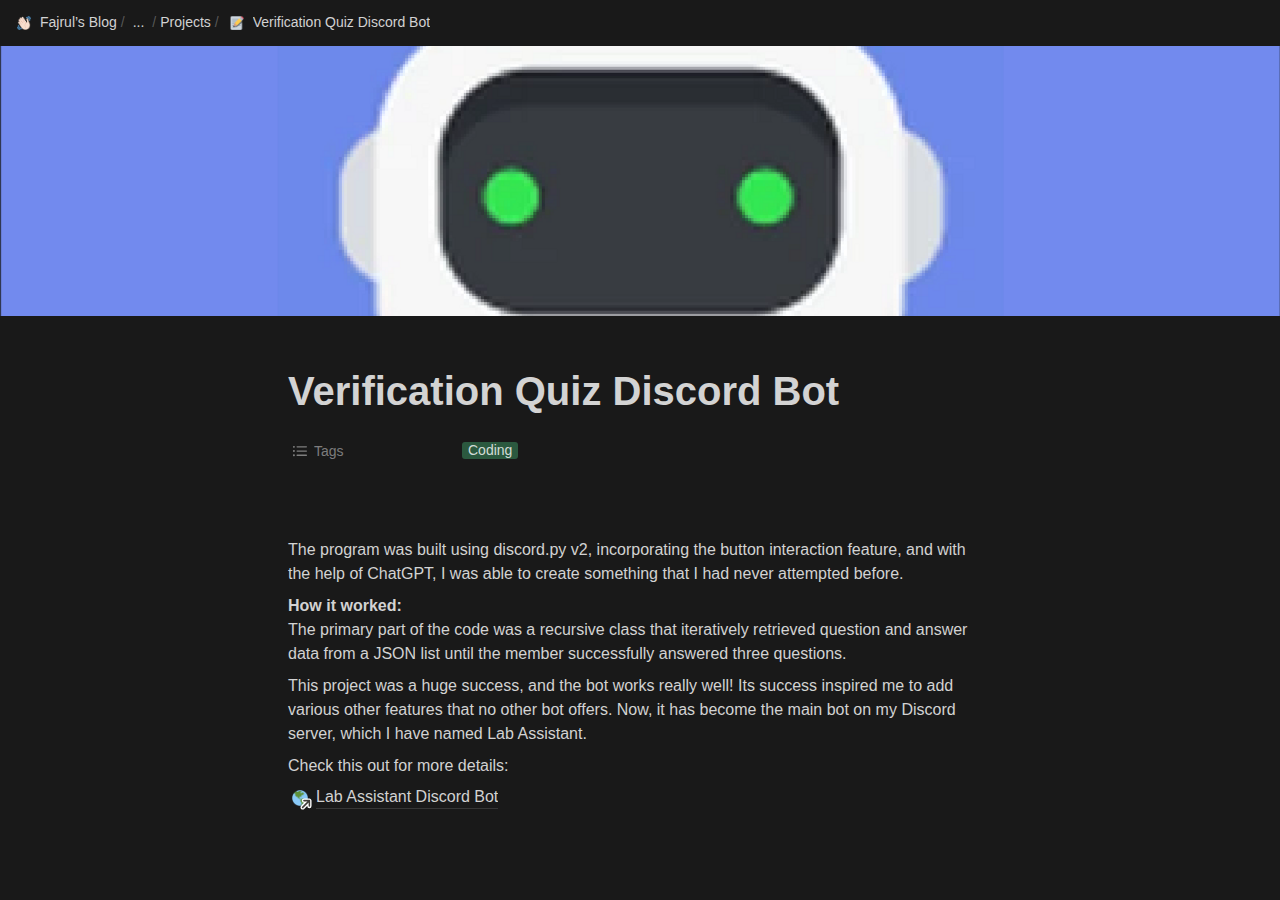
==== 3b6603c6b9d3445c8b069ca04551f1c9.html @ 14991ec4 "publish: Update main.yml" ====
<html class="notion-html"><head lang="en"><meta charset="utf-8"/><meta content="width=device-width,height=device-height,initial-scale=1,maximum-scale=1,user-scalable=no,viewport-fit=cover" name="viewport"/><title>Verification Quiz Discord Bot</title><meta content="en_US" property="og:locale"/><link href="[data-uri]" rel="shortcut icon" type="image/x-icon"/><link href="/images/logo-ios.png" rel="apple-touch-icon"/><meta content="yes" name="apple-mobile-web-app-capable"/><meta content="telephone=no" name="format-detection"/><meta content="no" name="msapplication-tap-highlight"/><link href="e218a1aef6df86309cb95b61e446888efa3b0379.css" media="print" rel="stylesheet"/><link href="ea336c780f905bf8e5199e24de64f0cf84362824.css" rel="stylesheet"/><meta content="Fajrul's Blog" name="title"/><meta content="Personal website of Fajrul Falah" name="description"/><link href="e1d809d762eeca23edf0cb31bb17bf3c703085f5.css" rel="stylesheet"/><link href="None" rel="icon" sizes="16x16" type="image/png"/></head><body class="notion-body"><style>body{background:#fff}body.dark{background:#191919}@keyframes startup-shimmer-animation{0%{transform:translateX(-100%) translateZ(0)}100%{transform:translateX(100%) translateZ(0)}}@keyframes startup-shimmer-fade-in{0%{opacity:0}100%{opacity:1}}@keyframes startup-spinner-rotate{0%{transform:rotate(0) translateZ(0)}100%{transform:rotate(360deg) translateZ(0)}}#initial-loading-spinner{position:fixed;height:100vh;width:100vw;z-index:-1;display:none;align-items:center;justify-content:center;opacity:.5}#initial-loading-spinner svg{height:24px;width:24px;animation:startup-spinner-rotate 1s linear infinite;transform-origin:center center;pointer-events:none}#skeleton{background:#fff;position:fixed;height:100vh;width:100vw;z-index:-1;display:none;overflow:hidden}#initial-loading-spinner.show,#skeleton.show{display:flex}body.dark #skeleton{background:#191919}.notion-front-page #skeleton,.notion-mobile #skeleton{display:none}#skeleton-sidebar{background-color:#fbfbfa;box-shadow:inset -1px 0 0 0 rgba(0,0,0,.025);display:flex;width:240px;flex-direction:column;padding:12px 14px;overflow:hidden}body.dark #skeleton-sidebar{background-color:#202020;box-shadow:inset -1px 0 0 0 rgba(255,255,255,.05)}#skeleton.isElectron #skeleton-sidebar{padding-top:46px}#skeleton .row{display:flex;margin-bottom:8px;align-items:center}#skeleton .row.fadein{animation:1s ease-in 0s 1 normal both running startup-shimmer-fade-in}#skeleton .chevron{width:12px;height:12px;display:block;margin-right:4px;fill:rgba(227,226,224,.5)}body.dark #skeleton .chevron{fill:#2f2f2f}.startup-shimmer{background:rgba(227,226,224,.5);overflow:hidden;position:relative}body.dark .startup-shimmer{background:#2f2f2f}.startup-shimmer::before{content:"";position:absolute;height:100%;width:100%;z-index:1;animation:1s linear infinite startup-shimmer-animation;background:linear-gradient(90deg,transparent 0,rgba(255,255,255,.4) 50%,transparent 100%)}body.dark .startup-shimmer::before{background:linear-gradient(90deg,transparent 0,rgba(86,86,86,.4) 50%,transparent 100%)}#skeleton .icon{width:20px;height:20px;border-radius:4px}#skeleton .text{height:10px;border-radius:10px}#skeleton .draggable{-webkit-app-region:drag;position:absolute;top:0;left:0;width:100%;height:36px;display:none}#skeleton.isElectron .draggable{display:block}</style><style id="scroll-properties">
			::-webkit-scrollbar {
				width: 10px;
				height: 10px;
			}
			::-webkit-scrollbar {
				background: transparent;
			}
			::-webkit-scrollbar-track {
				background: #EDECE9;
			}
			::-webkit-scrollbar-thumb {
				background:#D3D1CB;
			}
			::-webkit-scrollbar-thumb:hover {
				background:#AEACA6;
			}
		</style><div id="notion-app"><div class="notion-app-inner notion-dark-theme" style='color: rgba(255, 255, 255, 0.81); fill: currentcolor; line-height: 1.5; font-family: ui-sans-serif, -apple-system, BlinkMacSystemFont, "Segoe UI", Helvetica, "Apple Color Emoji", Arial, sans-serif, "Segoe UI Emoji", "Segoe UI Symbol"; -webkit-font-smoothing: auto; background-color: rgb(25, 25, 25);'><div style="height: 100%;"><div class="notion-cursor-listener" style="width: 100vw; height: 100%; position: relative; display: flex; flex: 1 1 0%; background: rgb(25, 25, 25); cursor: text;"><div class="" style="display: flex; flex-direction: column; width: 100%; overflow: hidden;"><div style="max-width: 100vw; z-index: 100; background: rgb(25, 25, 25); user-select: none;"><div class="notion-topbar" style="width: 100%; max-width: 100vw; height: 45px; opacity: 1; transition: opacity 700ms ease 0s, color 700ms ease 0s; position: relative;"><div style="display: flex; justify-content: space-between; align-items: center; overflow: hidden; height: 45px; padding-left: 12px; padding-right: 10px;"><div class="notranslate shadow-cursor-breadcrumb" style="display: flex; align-items: center; line-height: 1.2; font-size: 14px; height: 100%; flex-grow: 0; margin-right: 8px; min-width: 0px;"><div class="notion-selectable notion-page-block" data-block-id="94f06de4-40a2-43b5-95b7-0b3d1c67cacc" style="display: flex; align-items: center; min-width: 0px;"><a href="fajrul-s-blog.html" rel="noopener noreferrer" style="display: flex; color: rgba(255, 255, 255, 0.81); text-decoration: none; user-select: none; transition: background 20ms ease-in 0s; cursor: pointer; align-items: center; flex-shrink: 1; white-space: nowrap; height: 24px; border-radius: 4px; font-size: inherit; line-height: 1.2; min-width: 0px; padding: 2px;"><div style="display: flex; align-items: center; min-width: 0px;"><div class="notion-record-icon notranslate" style="display: flex; align-items: center; justify-content: center; height: 20px; width: 20px; border-radius: 0.25em; flex-shrink: 0; margin-right: 6px; font-weight: 500;"><div style="display: flex; align-items: center; justify-content: center; height: 20px; width: 20px;"><div style="height: 14px; width: 14px; font-size: 14px; line-height: 1; margin-left: 0px; color: rgb(246, 246, 246);"><img alt="👋🏻" aria-label="👋🏻" class="notion-emoji" src="[data-uri]" style="width: 100%;
height: 100%;
background: url(f87457017f44d1d87f6d662556796277387c1c28.png) 20.339% 86.4407%/6000% 6000%"/></div></div></div><div class="notranslate" style="white-space: nowrap; overflow: hidden; text-overflow: ellipsis; max-width: 160px;">Fajrul’s Blog</div></div></a></div><span style="margin-left: 2px; margin-right: 2px; color: rgba(255, 255, 255, 0.282);">/</span><div style="display: flex; align-items: center; flex-shrink: 0;"><div role="button" style="user-select: none; transition: background 20ms ease-in 0s; cursor: pointer; display: inline-flex; align-items: center; flex-shrink: 0; white-space: nowrap; height: 24px; border-radius: 4px; font-size: 14px; line-height: 1.2; min-width: 0px; padding-left: 6px; padding-right: 6px; color: rgba(255, 255, 255, 0.81);" tabindex="0">...</div><span style="margin-left: 2px; margin-right: 2px; color: rgba(255, 255, 255, 0.282);">/</span></div><div class="notion-selectable notion-collection_view-block" data-block-id="f6dae53a-1b90-4ec1-8bd4-f009a1d19a82" style="display: flex; align-items: center; min-width: 0px;"><a href="f6dae53a1b904ec18bd4f009a1d19a82.html" rel="noopener noreferrer" style="display: flex; color: rgba(255, 255, 255, 0.81); text-decoration: none; user-select: none; transition: background 20ms ease-in 0s; cursor: pointer; align-items: center; flex-shrink: 1; white-space: nowrap; height: 24px; border-radius: 4px; font-size: inherit; line-height: 1.2; min-width: 0px; padding: 2px;"><div style="display: flex; align-items: center; min-width: 0px;"><div class="notranslate" style="white-space: nowrap; overflow: hidden; text-overflow: ellipsis; max-width: 160px;">Projects</div></div></a></div><span style="margin-left: 2px; margin-right: 2px; color: rgba(255, 255, 255, 0.282);">/</span><div role="button" style="user-select: none; transition: background 20ms ease-in 0s; cursor: pointer; display: inline-flex; align-items: center; flex-shrink: 1; white-space: nowrap; height: 24px; border-radius: 4px; font-size: 14px; line-height: 1.2; min-width: 0px; padding-left: 6px; padding-right: 6px; color: rgba(255, 255, 255, 0.81);" tabindex="0"><div class="notion-record-icon notranslate" style="display: flex; align-items: center; justify-content: center; height: 20px; width: 20px; border-radius: 0.25em; flex-shrink: 0; margin-right: 6px;"><div style="display: flex; align-items: center; justify-content: center; height: 20px; width: 20px;"><div style="height: 14px; width: 14px; font-size: 14px; line-height: 1; margin-left: 0px; color: rgb(246, 246, 246);"><img alt="📝" aria-label="📝" class="notion-emoji" src="[data-uri]" style="width: 100%;
height: 100%;
background: url(f87457017f44d1d87f6d662556796277387c1c28.png) 49.1525% 33.8983%/6000% 6000%"/></div></div></div><div class="notranslate" style="white-space: nowrap; overflow: hidden; text-overflow: ellipsis; max-width: 240px;">Verification Quiz Discord Bot</div></div></div><div style="flex-grow: 1; flex-shrink: 1;"></div><div role="button" style="user-select: none; transition: background 20ms ease-in 0s; cursor: pointer; display: inline-flex; align-items: center; flex-shrink: 0; white-space: nowrap; height: 28px; border-radius: 4px; font-size: 14px; line-height: 1.2; min-width: 0px; padding-left: 8px; padding-right: 8px; color: rgba(255, 255, 255, 0.81);" tabindex="0"><svg class="searchNew" style="width: 14px; height: 14px; display: block; fill: inherit; flex-shrink: 0; backface-visibility: hidden; margin-right: 6px;" viewBox="0 0 17 17"><path d="M6.78027 13.6729C8.24805 13.6729 9.60156 13.1982 10.709 12.4072L14.875 16.5732C15.0684 16.7666 15.3232 16.8633 15.5957 16.8633C16.167 16.8633 16.5713 16.4238 16.5713 15.8613C16.5713 15.5977 16.4834 15.3516 16.29 15.1582L12.1504 11.0098C13.0205 9.86719 13.5391 8.45215 13.5391 6.91406C13.5391 3.19629 10.498 0.155273 6.78027 0.155273C3.0625 0.155273 0.0214844 3.19629 0.0214844 6.91406C0.0214844 10.6318 3.0625 13.6729 6.78027 13.6729ZM6.78027 12.2139C3.87988 12.2139 1.48047 9.81445 1.48047 6.91406C1.48047 4.01367 3.87988 1.61426 6.78027 1.61426C9.68066 1.61426 12.0801 4.01367 12.0801 6.91406C12.0801 9.81445 9.68066 12.2139 6.78027 12.2139Z"></path></svg>Search</div><div role="button" style="user-select: none; transition: background 20ms ease-in 0s; cursor: pointer; display: flex; align-items: center; justify-content: center; width: 32px; height: 28px; border-radius: 3px;" tabindex="0"><svg class="dots" style="width: 18px; height: 18px; display: block; fill: inherit; flex-shrink: 0; backface-visibility: hidden;" viewBox="0 0 13 3"><g><path d="M3,1.5A1.5,1.5,0,1,1,1.5,0,1.5,1.5,0,0,1,3,1.5Z"></path><path d="M8,1.5A1.5,1.5,0,1,1,6.5,0,1.5,1.5,0,0,1,8,1.5Z"></path><path d="M13,1.5A1.5,1.5,0,1,1,11.5,0,1.5,1.5,0,0,1,13,1.5Z"></path></g></svg></div><div style="flex: 0 0 auto; width: 1px; height: 16px; margin-left: 8px; margin-right: 8px; background: rgba(255, 255, 255, 0.13);"></div><div role="button" style="user-select: none; transition: background 20ms ease-in 0s; cursor: pointer; display: inline-flex; align-items: center; flex-shrink: 0; white-space: nowrap; height: 28px; border-radius: 4px; font-size: 14px; line-height: 1.2; min-width: 0px; padding-left: 8px; padding-right: 8px; color: rgba(255, 255, 255, 0.81);" tabindex="0"><svg class="notionLogo" style="width: 18px; height: 18px; display: block; fill: inherit; flex-shrink: 0; backface-visibility: hidden; margin-right: 6px;" viewBox="0 0 120 126"><path d="M 20.6927 21.9315C 24.5836 25.0924 26.0432 24.8512 33.3492 24.3638L 102.228 20.2279C 103.689 20.2279 102.474 18.7705 101.987 18.5283L 90.5477 10.2586C 88.3558 8.55699 85.4356 6.60818 79.8387 7.09563L 13.1433 11.9602C 10.711 12.2014 10.2251 13.4175 11.1939 14.3924L 20.6927 21.9315ZM 24.8281 37.9835L 24.8281 110.456C 24.8281 114.351 26.7745 115.808 31.1553 115.567L 106.853 111.187C 111.236 110.946 111.724 108.267 111.724 105.103L 111.724 33.1169C 111.724 29.958 110.509 28.2544 107.826 28.4976L 28.721 33.1169C 25.8018 33.3622 24.8281 34.8225 24.8281 37.9835ZM 99.5567 41.8711C 100.042 44.0622 99.5567 46.2512 97.3618 46.4974L 93.7143 47.2241L 93.7143 100.728C 90.5477 102.43 87.6275 103.403 85.1942 103.403C 81.2983 103.403 80.3226 102.186 77.4044 98.54L 53.5471 61.087L 53.5471 97.3239L 61.0964 99.0275C 61.0964 99.0275 61.0964 103.403 55.0057 103.403L 38.2148 104.377C 37.727 103.403 38.2148 100.973 39.9179 100.486L 44.2996 99.2717L 44.2996 51.36L 38.2158 50.8725C 37.728 48.6815 38.9431 45.5225 42.3532 45.2773L 60.3661 44.0631L 85.1942 82.0036L 85.1942 48.4402L 78.864 47.7136C 78.3781 45.0351 80.3226 43.0902 82.7569 42.849L 99.5567 41.8711ZM 7.5434 5.39404L 76.9175 0.285276C 85.4366 -0.445402 87.6285 0.0440428 92.983 3.93368L 115.128 19.4982C 118.782 22.1747 120 22.9034 120 25.8211L 120 111.187C 120 116.537 118.051 119.701 111.237 120.185L 30.6734 125.05C 25.5584 125.294 23.124 124.565 20.4453 121.158L 4.13735 99.9994C 1.21516 96.1048 0 93.191 0 89.7819L 0 13.903C 0 9.5279 1.94945 5.8785 7.5434 5.39404Z"></path></svg>Try Notion</div></div></div><div style="width: calc(100% - 0px); user-select: none;"></div></div><div class="notion-frame" style="flex-grow: 0; flex-shrink: 1; display: flex; flex-direction: column; background: rgb(25, 25, 25); z-index: 1; height: calc(100vh - 45px); max-height: 100%; position: relative; width: 1920px;"><div class="notion-scroller vertical" style="display: flex; flex-direction: column; z-index: 1; flex-grow: 1; position: relative; align-items: center; margin-right: 0px; margin-bottom: 0px; overflow: hidden auto;"><div style="position: absolute; top: 0px; left: 0px;"><div></div></div><div class="whenContentEditable" data-content-editable-root="true" style="caret-color: rgba(255, 255, 255, 0.81); width: 100%; display: flex; flex-direction: column; position: relative; align-items: center; flex-grow: 1; --whenContentEditable--WebkitUserModify:read-write-plaintext-only;"><span style="height: 1px; width: 1px;"></span><div class="pseudoSelection" contenteditable="false" data-content-editable-void="true" style="user-select: none; --pseudoSelection--background:transparent; width: 100%; display: flex; flex-direction: column; align-items: center; flex-shrink: 0; flex-grow: 0; z-index: 2;"><div style="position: relative; width: 100%; display: flex; flex-direction: column; align-items: center; height: 30vh; cursor: default;"><div style="width: 100%; cursor: inherit;"><div style="display: grid; width: 100%; height: 30vh;"><div style="grid-area: 1 / 1 / auto / auto; width: 100%; height: 100%;"><img referrerpolicy="same-origin" src="d92d56f48491360c1ee2fab0da2d2bcde27b46b7.png" style="display: block; object-fit: cover; border-radius: 0px; width: 100%; height: 30vh; opacity: 1; object-position: center 50%;"/></div></div></div><div aria-hidden="true" style='background: rgba(0, 0, 0, 0.4); border-radius: 3px; color: white; font-size: 12px; font-family: ui-sans-serif, -apple-system, BlinkMacSystemFont, "Segoe UI", Helvetica, "Apple Color Emoji", Arial, sans-serif, "Segoe UI Emoji", "Segoe UI Symbol"; width: 180px; left: calc(50% - 90px); padding: 0.3em 1.5em; pointer-events: none; position: absolute; top: calc(50% - 10px); text-align: center; opacity: 0;'>Drag image to reposition</div></div></div><div style="width: 100%; display: flex; justify-content: center; z-index: 3; flex-shrink: 0;"><div style="max-width: 100%; min-width: 0px; width: 900px;"><div style="width: 100%; display: flex; flex-direction: column; align-items: center; flex-shrink: 0; flex-grow: 0;"><div style="max-width: 100%; padding-left: calc(96px + env(safe-area-inset-left)); width: 100%;"><div class="pseudoSelection" contenteditable="false" data-content-editable-void="true" style="user-select: none; --pseudoSelection--background:transparent; pointer-events: none;"><div class="notion-record-icon notranslate" style="display: flex; align-items: center; justify-content: center; height: 78px; width: 78px; border-radius: 0.25em; flex-shrink: 0; position: relative; z-index: 1; margin-left: 3px; margin-bottom: 0px; margin-top: -42px; pointer-events: auto;"><div style="display: flex; align-items: center; justify-content: center; height: 78px; width: 78px;"><div style="height: 78px; width: 78px; font-size: 78px; line-height: 1; margin-left: 0px; color: rgb(246, 246, 246);"><div style="position: relative; width: 78px; height: 78px;"><img alt="📝" aria-label="📝" class="notion-emoji" src="[data-uri]" style="width: 78px;
height: 78px;
background: url(f87457017f44d1d87f6d662556796277387c1c28.png) 49.1525% 33.8983%/6000% 6000%;
opacity: 0;
transition: opacity 100ms ease-out 0s"/><img alt="📝" aria-label="📝" src="24bbd1fa237fc4afb11483c3566496432b6ec432.svg" style="position: absolute; top: 0px; left: 0px; opacity: 0; width: 78px; height: 78px;"/></div></div></div></div><div class="notion-page-controls" style='display: flex; justify-content: flex-start; flex-wrap: wrap; margin-top: 8px; margin-bottom: 4px; margin-left: -1px; color: rgba(255, 255, 255, 0.282); font-family: ui-sans-serif, -apple-system, BlinkMacSystemFont, "Segoe UI", Helvetica, "Apple Color Emoji", Arial, sans-serif, "Segoe UI Emoji", "Segoe UI Symbol"; height: 24px; pointer-events: auto;'></div></div><div style="padding-right: calc(96px + env(safe-area-inset-right));"><div><div class="notion-selectable notion-page-block" data-block-id="3b6603c6-b9d3-445c-8b06-9ca04551f1c9" style='color: rgba(255, 255, 255, 0.81); font-weight: 700; line-height: 1.2; font-size: 40px; font-family: ui-sans-serif, -apple-system, BlinkMacSystemFont, "Segoe UI", Helvetica, "Apple Color Emoji", Arial, sans-serif, "Segoe UI Emoji", "Segoe UI Symbol"; cursor: text; display: flex; align-items: center;'><div contenteditable="false" data-content-editable-leaf="true" placeholder="Untitled" spellcheck="true" style="max-width: 100%; width: 100%; white-space: pre-wrap; word-break: break-word; caret-color: rgba(255, 255, 255, 0.81); padding: 3px 2px;">Verification Quiz Discord Bot</div></div><div style="margin-left: 4px;"></div></div></div></div></div><div style="width: 100%; display: flex; flex-direction: column; align-items: center; flex-shrink: 0; flex-grow: 0;"><div contenteditable="false" data-content-editable-void="true" style="padding-left: calc(96px + env(safe-area-inset-left)); padding-right: calc(96px + env(safe-area-inset-right)); max-width: 100%; width: 100%;"><div style="width: 100%; font-size: 14px;"><div style="width: 100%; max-width: 100%; padding: 8px 0px; margin: 0px auto;"><div style="width: 100%; max-width: 100%; padding-top: 8px; margin: 0px auto;"><div style="padding-bottom: 8px;"><div style="margin: 0px;"><div><div style="display: flex; padding-bottom: 4px; width: 100%;"><div style="display: flex; align-items: center; height: 34px; width: 160px; flex: 0 0 auto; color: rgba(255, 255, 255, 0.443);"><div aria-disabled="true" role="button" style="user-select: none; transition: background 20ms ease-in 0s; cursor: default; display: flex; align-items: center; height: 100%; width: 100%; border-radius: 3px; padding: 0px 6px;" tabindex="-1"><div style="display: flex; align-items: center; line-height: 120%; min-width: 0px; font-size: 14px;"><div style="margin-right: 6px;"><svg class="typesMultipleSelect" style="width: 16px; height: 16px; display: block; fill: rgba(255, 255, 255, 0.443); flex-shrink: 0; backface-visibility: hidden;" viewBox="0 0 16 16"><path d="M1.91602 4.83789C2.44238 4.83789 2.87305 4.40723 2.87305 3.87402C2.87305 3.34766 2.44238 2.91699 1.91602 2.91699C1.38281 2.91699 0.952148 3.34766 0.952148 3.87402C0.952148 4.40723 1.38281 4.83789 1.91602 4.83789ZM5.1084 4.52344H14.3984C14.7607 4.52344 15.0479 4.23633 15.0479 3.87402C15.0479 3.51172 14.7607 3.22461 14.3984 3.22461H5.1084C4.74609 3.22461 4.45898 3.51172 4.45898 3.87402C4.45898 4.23633 4.74609 4.52344 5.1084 4.52344ZM1.91602 9.03516C2.44238 9.03516 2.87305 8.60449 2.87305 8.07129C2.87305 7.54492 2.44238 7.11426 1.91602 7.11426C1.38281 7.11426 0.952148 7.54492 0.952148 8.07129C0.952148 8.60449 1.38281 9.03516 1.91602 9.03516ZM5.1084 8.7207H14.3984C14.7607 8.7207 15.0479 8.43359 15.0479 8.07129C15.0479 7.70898 14.7607 7.42188 14.3984 7.42188H5.1084C4.74609 7.42188 4.45898 7.70898 4.45898 8.07129C4.45898 8.43359 4.74609 8.7207 5.1084 8.7207ZM1.91602 13.2324C2.44238 13.2324 2.87305 12.8018 2.87305 12.2686C2.87305 11.7422 2.44238 11.3115 1.91602 11.3115C1.38281 11.3115 0.952148 11.7422 0.952148 12.2686C0.952148 12.8018 1.38281 13.2324 1.91602 13.2324ZM5.1084 12.918H14.3984C14.7607 12.918 15.0479 12.6309 15.0479 12.2686C15.0479 11.9062 14.7607 11.6191 14.3984 11.6191H5.1084C4.74609 11.6191 4.45898 11.9062 4.45898 12.2686C4.45898 12.6309 4.74609 12.918 5.1084 12.918Z"></path></svg></div><div style="white-space: nowrap; overflow: hidden; text-overflow: ellipsis;">Tags</div></div></div></div><div style="display: flex; margin-left: 4px; height: 100%; flex: 1 1 auto; flex-direction: column; min-width: 0px;"><div style="display: flex; align-items: center; margin-left: 4px; height: 100%; flex: 1 1 auto; min-width: 0px;"><div aria-disabled="true" role="button" style="user-select: none; transition: background 20ms ease-in 0s; cursor: default; display: inline-block; align-items: center; border-radius: 3px; width: 100%; min-height: 34px; padding: 0px 8px; font-size: 14px; overflow: hidden;" tabindex="-1"><div style="display: flex; flex-wrap: wrap; padding-top: 8px; padding-bottom: 2px;"><div style="display: flex; align-items: center; flex-shrink: 1; min-width: 0px; max-width: 100%; height: 20px; border-radius: 3px; padding-left: 6px; padding-right: 6px; font-size: 14px; line-height: 120%; color: rgba(255, 255, 255, 0.804); background: rgb(43, 89, 63); margin: 0px 6px 6px 0px;"><div style="white-space: nowrap; overflow: hidden; text-overflow: ellipsis; display: inline-flex; align-items: center;"><div>Coding</div></div></div></div><div style="display: flex; position: absolute; top: 4px; gap: 6px; z-index: 2; right: 6px;"></div></div></div></div></div></div></div></div></div></div></div><div style="width: 100%; height: 1px; background: rgba(255, 255, 255, 0.094); margin-bottom: 8px;"></div></div></div></div></div><main style="display: flex; width: 100%; justify-content: center; padding-top: 5px;"><div style="max-width: 100%; min-width: 0px; width: 900px;"><div class="notion-page-content" style="flex-shrink: 0; flex-grow: 1; max-width: 100%; display: flex; align-items: flex-start; flex-direction: column; font-size: 16px; line-height: 1.5; width: 100%; z-index: 4; padding-bottom: 30vh; padding-left: calc(96px + env(safe-area-inset-left)); padding-right: calc(96px + env(safe-area-inset-right));"><div class="notion-selectable notion-text-block" data-block-id="8c33dc15-4258-447c-99de-70ddc6e3dbf2" style="width: 100%; max-width: 1718px; margin-top: 2px; margin-bottom: 1px;"><div style="color: inherit; fill: inherit;"><div style="display: flex;"><div contenteditable="false" data-content-editable-leaf="true" placeholder=" " spellcheck="true" style="max-width: 100%; width: 100%; white-space: pre-wrap; word-break: break-word; caret-color: rgba(255, 255, 255, 0.81); padding: 3px 2px; min-height: 1em; color: rgba(255, 255, 255, 0.81); -webkit-text-fill-color: rgba(255, 255, 255, 0.282);"></div></div></div></div><div class="notion-selectable notion-text-block" data-block-id="779845c6-c169-42d3-bfe9-b93a8cbf2b84" style="width: 100%; max-width: 1718px; margin-top: 1px; margin-bottom: 1px;"><div style="color: inherit; fill: inherit;"><div style="display: flex;"><div contenteditable="false" data-content-editable-leaf="true" placeholder=" " spellcheck="true" style="max-width: 100%; width: 100%; white-space: pre-wrap; word-break: break-word; caret-color: rgba(255, 255, 255, 0.81); padding: 3px 2px;">The program was built using discord.py v2, incorporating the button interaction feature, and with the help of ChatGPT, I was able to create something that I had never attempted before.</div></div></div></div><div class="notion-selectable notion-text-block" data-block-id="6a90ce1d-6db3-40f8-8cdd-96e09edccc0a" style="width: 100%; max-width: 1718px; margin-top: 1px; margin-bottom: 1px;"><div style="color: inherit; fill: inherit;"><div style="display: flex;"><div contenteditable="false" data-content-editable-leaf="true" placeholder=" " spellcheck="true" style="max-width: 100%; width: 100%; white-space: pre-wrap; word-break: break-word; caret-color: rgba(255, 255, 255, 0.81); padding: 3px 2px;"><span class="notion-enable-hover" data-token-index="0" style="font-weight:600">How it worked: </span>
The primary part of the code was a recursive class that iteratively retrieved question and answer data from a JSON list until the member successfully answered three questions.</div></div></div></div><div class="notion-selectable notion-text-block" data-block-id="570efc6d-b40c-4afb-925a-81c93ecede01" style="width: 100%; max-width: 1718px; margin-top: 1px; margin-bottom: 1px;"><div style="color: inherit; fill: inherit;"><div style="display: flex;"><div contenteditable="false" data-content-editable-leaf="true" placeholder=" " spellcheck="true" style="max-width: 100%; width: 100%; white-space: pre-wrap; word-break: break-word; caret-color: rgba(255, 255, 255, 0.81); padding: 3px 2px;">This project was a huge success, and the bot works really well! Its success inspired me to add various other features that no other bot offers. Now, it has become the main bot on my Discord server, which I have named Lab Assistant.</div></div></div></div><div class="notion-selectable notion-text-block" data-block-id="402d070b-dc92-48f9-8a76-71f7183551d6" style="width: 100%; max-width: 1718px; margin-top: 1px; margin-bottom: 1px;"><div style="color: inherit; fill: inherit;"><div style="display: flex;"><div contenteditable="false" data-content-editable-leaf="true" placeholder=" " spellcheck="true" style="max-width: 100%; width: 100%; white-space: pre-wrap; word-break: break-word; caret-color: rgba(255, 255, 255, 0.81); padding: 3px 2px;">Check this out for more details:</div></div></div></div><div class="notion-selectable notion-alias-block" data-block-id="f0b97dd1-9f19-4a45-9127-fdeb13d67797" style="width: 100%; max-width: 1718px; margin-top: 1px; margin-bottom: 0px;"><div class="pseudoSelection" contenteditable="false" data-content-editable-void="true" style="user-select: none; --pseudoSelection--background:transparent;"><a href="lab-assistant-discord-bot.html" rel="noopener noreferrer" style="display: block; color: inherit; text-decoration: none; user-select: none; transition: background 20ms ease-in 0s; cursor: pointer; fill: inherit;"><div style="display: flex; align-items: center; width: 100%;"><div style="flex: 1 1 0px; min-width: 1px; padding-top: 3px; padding-bottom: 3px; padding-left: 2px;"><div style="display: flex; align-items: center;"><div style="position: relative; width: 24px; height: 24px; margin-right: 4px;"><div class="notion-record-icon notranslate" style="display: flex; align-items: center; justify-content: center; height: 100%; width: 100%; border-radius: 0.25em; flex-shrink: 0;"><div style="display: flex; align-items: center; justify-content: center; height: 22px; width: 22px;"><div style="height: 15.4px; width: 15.4px; font-size: 15.4px; line-height: 1; margin-left: 0px; color: rgb(246, 246, 246);"><img alt="🌎" aria-label="🌎" class="notion-emoji" src="[data-uri]" style="width: 100%;
height: 100%;
background: url(f87457017f44d1d87f6d662556796277387c1c28.png) 8.47458% 30.5085%/6000% 6000%"/></div></div></div><div><svg class="pageLinkIndicator" style="width: 50%; height: 50%; display: block; fill: inherit; flex-shrink: 0; backface-visibility: hidden; position: absolute; right: 0px; bottom: 0px;" viewBox="0 0 13 13"><path d="M6.30826 4.43292L1.76184 8.98454C1.76176 8.98462 1.76169 8.9847 1.76161 8.98477C1.76158 8.9848 1.76156 8.98482 1.76154 8.98484C1.46068 9.28584 1.25 9.6914 1.25 10.1565C1.25 10.6117 1.45865 11.0119 1.73417 11.2886C2.01014 11.5658 2.41107 11.7773 2.87078 11.7773C3.34169 11.7773 3.73758 11.5617 4.03477 11.2733L4.03482 11.2734L4.04244 11.2657L8.58864 6.72474V8.667C8.58864 9.51956 9.22729 10.2935 10.1521 10.2935C11.0528 10.2935 11.75 9.54534 11.75 8.66127V2.92671C11.75 2.48722 11.5981 2.06381 11.2838 1.74808C10.9689 1.43182 10.5446 1.27728 10.1006 1.27728H4.36028C3.46161 1.27728 2.72804 1.97749 2.72804 2.86942C2.72804 3.79734 3.51104 4.43292 4.35455 4.43292H6.30826Z" fill="#3E3C38" stroke="white" stroke-width="1.5"></path></svg></div></div><div class="notranslate" style="white-space: nowrap; overflow: hidden; text-overflow: ellipsis; font-weight: 500; line-height: 1.3; border-bottom: 1px solid rgba(255, 255, 255, 0.13);">Lab Assistant Discord Bot</div></div></div><div class="pseudoSelection" contenteditable="false" data-content-editable-void="true" data-text-edit-side="end" style="user-select: none; --pseudoSelection--background:transparent; margin-left: 4px; display: flex; align-items: center; justify-content: center; flex-grow: 0; flex-shrink: 0; min-height: calc(1.5em + 3px + 3px);"><div style="width: 28px;"></div></div></div></a></div></div></div></div><div contenteditable="false" data-content-editable-void="true" style="width: 0px;"><div style="display: none; flex-shrink: 0; pointer-events: none; width: 0px; position: absolute; right: 192px; opacity: 0;"><div style="display: flex; flex-direction: column; padding: 5px 16px; width: 340px; flex-shrink: 0; height: 100%; position: relative; pointer-events: none; z-index: 1;"><div style="position: absolute; pointer-events: none; width: 100%; height: 100%; top: -5px; background: linear-gradient(rgb(25, 25, 25) 0px, rgba(25, 25, 25, 0) 15px);"></div></div></div></div></main><span style="height: 1px; width: 1px;"></span></div><div class="notion-presence-container" style="position: absolute; top: 0px; left: 0px; z-index: 89;"><div></div></div></div></div></div><div class="notion-peek-renderer" style="position: fixed; top: 0px; right: 0px; bottom: 0px; width: 960px; z-index: 109; transform: translateX(960px) translateZ(0px);"></div></div></div></div></div><textarea aria-hidden="true" style="opacity: 0; pointer-events: none; position: fixed; left: 0px; top: 0px;" tabindex="-1"></textarea><script src="1172e9111a5fb396bcb8a05870b5eabf8abf221c.js" type="text/javascript"></script><div style="width: env(safe-area-inset-bottom);"></div></body></html>
---- e218a1aef6df86309cb95b61e446888efa3b0379.css ----
html, body, #notion-app {
    height: auto !important;
    overflow: auto !important;
    font-size: 14px !important;
    -webkit-print-color-adjust: exact;
    padding: 0 !important;
    margin: 0 !important
    }
.notion-help-button, .notion-print-ignore, .notion-overlay-container, .notion-sidebar-container, .notion-presence-container, .notion-topbar, .notion-topbar-export-popup, .notion-selectable-halo, .notion-help-button, .notion-page-controls {
    display: none !important
    }
.notion-frame {
    width: 100% !important;
    height: auto !important;
    border: none !important;
    padding: 0 !important;
    margin: 0 !important;
    -webkit-print-color-adjust: exact
    }
.notion-scroller {
    height: auto !important;
    width: 100% !important;
    max-height: none !important;
    max-width: none !important;
    overflow: visible !important;
    padding: 0 !important;
    margin: 0 !important;
    /* Remove the extra padding when the screen is wide. */
    display: block !important
    }
html {
    height: auto !important;
    overflow: auto !important;
    font-size: 14px !important
    }
.notion-invoice {
    height: auto !important
    }
.notion-code-block > div {
    white-space: normal !important
    }
.notion-selectable {
    page-break-inside: avoid;
    -webkit-region-break-inside: avoid;
    position: relative;
    overflow: initial;
    min-height: 0;
    max-width: none !important
    }
.notion-page-content {
    display: block !important;
    width: 100% !important;
    position: relative;
    overflow: initial;
    min-height: 0
    }
@page {
    size: auto;
    margin: 20mm 0 20mm 0
    }
.notion-table-content {
    padding: 0 !important
    }
---- ea336c780f905bf8e5199e24de64f0cf84362824.css ----
/*!****************************************************************************!*\
  !*** css ./node_modules/css-loader/dist/cjs.js!./src/client/css/fonts.css ***!
  \****************************************************************************/
@font-face {
    font-family: "Lyon-Text";
    src: url(lyon-text-regular-3be84b20b1d9ff1e3456b0a220ae449b.woff);
    font-style: normal;
    font-weight: 400
    }
@font-face {
    font-family: "Lyon-Text";
    src: url(lyon-text-regular-italic-437d32a42fc5b8268bb4a1e0cc8b363f.woff);
    font-style: italic;
    font-weight: 400
    }
@font-face {
    font-family: "Lyon-Text";
    src: url(lyon-text-semibold-acb7f110189034ff6a1afa4b730be0ed.woff);
    font-style: normal;
    font-weight: 600
    }
@font-face {
    font-family: "Lyon-Text";
    src: url(lyon-text-semibold-italic-1f81a2f93060f05edd7f078ac91f25e6.woff);
    font-style: italic;
    font-weight: 600
    }
@font-face {
    font-family: "iawriter-mono";
    src: url(iawriter-mono-regular-4b73d071988a4f1cd2283524716ad970.woff);
    font-style: normal;
    font-weight: 400
    }
@font-face {
    font-family: "iawriter-mono";
    src: url(iawriter-mono-italic-d5d3224c1377168e261efc6aa0ce89c6.woff);
    font-style: italic;
    font-weight: 400
    }
@font-face {
    font-family: "iawriter-mono";
    src: url(iawriter-mono-bold-eb96a5e539892d26cf8b0cb2367e3580.woff);
    font-style: normal;
    font-weight: 600
    }
@font-face {
    font-family: "iawriter-mono";
    src: url(iawriter-mono-bold-italic-743b231fa82483406c79a00fa1f12fe8.woff);
    font-style: italic;
    font-weight: 600
    }
@font-face {
    font-family: "inter";
    src: url(inter-ui-regular-3ae6a7d3890c33d857fc00bd2e4c4820.woff);
    font-style: normal;
    font-weight: 400
    }
@font-face {
    font-family: "inter";
    src: url(inter-ui-medium-95b8a98959d1af9ab432d7ffe295ef94.woff);
    font-style: normal;
    font-weight: 500
    }
@font-face {
    font-family: "inter";
    src: url(inter-ui-semibold-19b57197b819695d334b9961ee41910e.woff);
    font-style: normal;
    font-weight: 600
    }
@font-face {
    font-family: "inter";
    src: url(inter-ui-bold-001893789f7f342b520f29ac8af7d6ca.woff);
    font-style: normal;
    font-weight: 700
    }
@font-face {
    font-family: "permanent-marker";
    src: url(permanent-marker-a6d62939e7c920a184ddddcf4149e62c.woff);
    font-style: normal;
    font-weight: 400
    }
/*!****************************************************************************!*\
  !*** css ./node_modules/css-loader/dist/cjs.js!./src/client/css/katex.css ***!
  \****************************************************************************/
.notion-frame .katex-display .katex {
    padding-right: 32px
    }
/* Make KaTeX responsive to smaller screens */
.notion-frame .katex > .katex-html {
    white-space: normal
    }
.notion-frame .katex-display .base {
    margin-top: 2px;
    margin-bottom: 2px
    }
.notion-frame .notion-text-equation-token .katex {
    /* katex.css sets this to 1.2, which causes baseline jitter. */
    line-height: 1
    }
/*!********************************************************************************!*\
  !*** css ./node_modules/css-loader/dist/cjs.js!./src/client/css/normalize.css ***!
  \********************************************************************************/
/*! normalize.css v3.0.2 | MIT License | git.io/normalize */
/**
 * 1. Set default font family to sans-serif.
 * 2. Prevent iOS text size adjust after orientation change, without disabling
 *    user zoom.
 */
html {
    font-family: sans-serif;
    /* 1 */
    -ms-text-size-adjust: 100%;
    /* 2 */
    -webkit-text-size-adjust: 100%;
    /* 2 */
    }
/**
 * Remove default margin.
 */
body {
    margin: 0
    }
/* HTML5 display definitions
   ========================================================================== */
/**
 * Correct `block` display not defined for any HTML5 element in IE 8/9.
 * Correct `block` display not defined for `details` or `summary` in IE 10/11
 * and Firefox.
 * Correct `block` display not defined for `main` in IE 11.
 */
article, aside, details, figcaption, figure, footer, header, hgroup, main, menu, nav, section, summary {
    display: block
    }
/**
 * 1. Correct `inline-block` display not defined in IE 8/9.
 * 2. Normalize vertical alignment of `progress` in Chrome, Firefox, and Opera.
 */
audio, canvas, progress, video {
    display: inline-block;
    /* 1 */
    vertical-align: baseline;
    /* 2 */
    }
/**
 * Prevent modern browsers from displaying `audio` without controls.
 * Remove excess height in iOS 5 devices.
 */
audio:not([controls]) {
    display: none;
    height: 0
    }
/**
 * Address `[hidden]` styling not present in IE 8/9/10.
 * Hide the `template` element in IE 8/9/11, Safari, and Firefox < 22.
 */
[hidden], template {
    display: none
    }
/* Links
   ========================================================================== */
/**
 * Remove the gray background color from active links in IE 10.
 */
a {
    background-color: transparent
    }
/**
 * Improve readability when hovered and also mouse hovered in all browsers.
 */
a:active, a:hover {
    outline: 0
    }
/* Text-level semantics
   ========================================================================== */
/**
 * Address styling not present in IE 8/9/10/11, Safari, and Chrome.
 */
abbr[title] {
    border-bottom: 1px dotted
    }
/**
 * Address style set to `bolder` in Firefox 4+, Safari, and Chrome.
 */
b, strong {
    font-weight: bold
    }
/**
 * Address styling not present in Safari and Chrome.
 */
dfn {
    font-style: italic
    }
/**
 * Address variable `h1` font-size and margin within `section` and `article`
 * contexts in Firefox 4+, Safari, and Chrome.
 */
h1 {
    font-size: 2em;
    margin: 0.67em 0
    }
/**
 * Address styling not present in IE 8/9.
 */
mark {
    background: #ff0;
    color: #000
    }
/**
 * Address inconsistent and variable font size in all browsers.
 */
small {
    font-size: 80%
    }
/**
 * Prevent `sub` and `sup` affecting `line-height` in all browsers.
 */
sub, sup {
    font-size: 75%;
    line-height: 0;
    position: relative;
    vertical-align: baseline
    }
sup {
    top: -0.5em
    }
sub {
    bottom: -0.25em
    }
/* Embedded content
   ========================================================================== */
/**
 * Remove border when inside `a` element in IE 8/9/10.
 */
img {
    border: 0
    }
/* Grouping content
   ========================================================================== */
/**
 * Address margin not present in IE 8/9 and Safari.
 */
figure {
    margin: 1em 40px
    }
/**
 * Address differences between Firefox and other browsers.
 */
hr {
    -moz-box-sizing: content-box;
    box-sizing: content-box;
    height: 0
    }
/**
 * Contain overflow in all browsers.
 */
/*pre {
  overflow: auto;
}*/
/**
 * Address odd `em`-unit font size rendering in all browsers.
 */
code, kbd, pre, samp {
    font-family: inherit
    }
/* Forms
   ========================================================================== */
/**
 * Known limitation: by default, Chrome and Safari on OS X allow very limited
 * styling of `select`, unless a `border` property is set.
 */
/**
 * 1. Correct color not being inherited.
 *    Known issue: affects color of disabled elements.
 * 2. Correct font properties not being inherited.
 * 3. Address margins set differently in Firefox 4+, Safari, and Chrome.
 */
button, input, optgroup, select, textarea {
    color: inherit;
    /* 1 */
    font: inherit;
    /* 2 */
    margin: 0;
    /* 3 */
    }
/**
 * Address `overflow` set to `hidden` in IE 8/9/10/11.
 */
button {
    overflow: visible
    }
/**
 * Address inconsistent `text-transform` inheritance for `button` and `select`.
 * All other form control elements do not inherit `text-transform` values.
 * Correct `button` style inheritance in Firefox, IE 8/9/10/11, and Opera.
 * Correct `select` style inheritance in Firefox.
 */
button, select {
    text-transform: none
    }
/**
 * 1. Avoid the WebKit bug in Android 4.0.* where (2) destroys native `audio`
 *    and `video` controls.
 * 2. Correct inability to style clickable `input` types in iOS.
 * 3. Improve usability and consistency of cursor style between image-type
 *    `input` and others.
 */
button, html input[type="button"], /* 1 */input[type="reset"], input[type="submit"] {
    -webkit-appearance: button;
    /* 2 */
    cursor: pointer;
    /* 3 */
    }
/**
 * Re-set default cursor for disabled elements.
 */
button[disabled], html input[disabled] {
    cursor: default
    }
/**
 * Remove inner padding and border in Firefox 4+.
 */
button::-moz-focus-inner, input::-moz-focus-inner {
    border: 0;
    padding: 0
    }
/**
 * Address Firefox 4+ setting `line-height` on `input` using `!important` in
 * the UA stylesheet.
 */
/*
input {
  line-height: normal;
}*/
/**
 * It's recommended that you don't attempt to style these elements.
 * Firefox's implementation doesn't respect box-sizing, padding, or width.
 *
 * 1. Address box sizing set to `content-box` in IE 8/9/10.
 * 2. Remove excess padding in IE 8/9/10.
 */
input[type="checkbox"], input[type="radio"] {
    box-sizing: border-box;
    /* 1 */
    padding: 0;
    /* 2 */
    }
/**
 * Fix the cursor style for Chrome's increment/decrement buttons. For certain
 * `font-size` values of the `input`, it causes the cursor style of the
 * decrement button to change from `default` to `text`.
 */
input[type="number"]::-webkit-inner-spin-button, input[type="number"]::-webkit-outer-spin-button {
    height: auto
    }
/**
 * 1. Address `appearance` set to `searchfield` in Safari and Chrome.
 * 2. Address `box-sizing` set to `border-box` in Safari and Chrome
 *    (include `-moz` to future-proof).
 */
input[type="search"] {
    -webkit-appearance: textfield;
    /* 1 */
    -moz-box-sizing: content-box;
    -webkit-box-sizing: content-box;
    /* 2 */
    box-sizing: content-box
    }
/**
 * Remove inner padding and search cancel button in Safari and Chrome on OS X.
 * Safari (but not Chrome) clips the cancel button when the search input has
 * padding (and `textfield` appearance).
 */
input[type="search"]::-webkit-search-cancel-button, input[type="search"]::-webkit-search-decoration {
    -webkit-appearance: none
    }
/**
 * Define consistent border, margin, and padding.
 */
fieldset {
    border: 1px solid #c0c0c0;
    margin: 0 2px;
    padding: 0.35em 0.625em 0.75em
    }
/**
 * 1. Correct `color` not being inherited in IE 8/9/10/11.
 * 2. Remove padding so people aren't caught out if they zero out fieldsets.
 */
legend {
    border: 0;
    /* 1 */
    padding: 0;
    /* 2 */
    }
/**
 * Remove default vertical scrollbar in IE 8/9/10/11.
 */
textarea {
    overflow: auto
    }
/**
 * Don't inherit the `font-weight` (applied by a rule above).
 * NOTE: the default cannot safely be changed in Chrome and Safari on OS X.
 */
optgroup {
    font-weight: bold
    }
/* Tables
   ========================================================================== */
/**
 * Remove most spacing between table cells.
 */
table {
    border-collapse: collapse;
    border-spacing: 0
    }
td, th {
    padding: 0
    }
/*!*****************************************************************************!*\
  !*** css ./node_modules/css-loader/dist/cjs.js!./src/client/css/notion.css ***!
  \*****************************************************************************/
/* ==================================================================== */
/* Hover Feedback */
/* ==================================================================== */
.notion-link {
    transition: 100ms ease-in
    }
.notion-link:hover {
    color: #eb5757 !important;
    /* Front red color. */
    }
.notion-link-ai-version {
    transition: 100ms ease-in
    }
.notion-link-ai-version:hover {
    color: #ca59ff !important;
    /* AI Version purple color. */
    }
.notion-ai-icon {
    transition: 100ms ease-in
    }
.notion-ai-icon:hover {
    filter: brightness(1.3)
    }
.notion-mobile-tapping {
    opacity: 0.6
    }
.notion-reminder.notion-enable-hover:hover {
    text-decoration: underline
    }
.notion-token-remove-button:hover {
    opacity: 0.8
    }
.notion-notion-external-object, .notion-page-mention-token {
    box-shadow: 0 0 0 3px rgba(148, 148, 148, 0)
    }
.notion-page-mention-token.notion-enable-hover:hover, .notion-external-object-token.notion-enable-hover:hover {
    cursor: pointer !important;
    background: rgba(148, 148, 148, 0.15);
    box-shadow: 0 0 0 3px rgba(148, 148, 148, 0.15);
    border-radius: 1px
    }
/* required to correctly highlight the icons within a page/external object
mention token. */
.notion-page-mention-token::selection, .notion-external-object-token::selection {
    background: rgba(35, 131, 226, 0.14)
    }
/* ==================================================================== */
/* Focus Feedback */
/* ==================================================================== */
.notion-focusable-within:focus-within {
    box-shadow: rgba(35, 131, 226, 0.57) 0 0 0 1px inset, rgba(35, 131, 226, 0.35) 0 0 0 2px !important
    }
/* Focusable tokens inside the editor should show focus ring */
.notion-focusable-token:focus-visible {
    box-shadow: rgba(35, 131, 226, 0.57) 0 0 0 1px inset, rgba(35, 131, 226, 0.35) 0 0 0 2px !important
    }
/* ==================================================================== */
/* Cursor */
/* ==================================================================== */
.notion-cursor-default {
    cursor: default
    }
.notion-cursor-pointer {
    cursor: pointer
    }
.notion-sidebar-container, .notion-topbar {
    cursor: default
    }
.notion-disable-local-cursor .notion-sidebar-container, .notion-disable-local-cursor .notion-topbar, .notion-disable-local-cursor .notion-cursor-default, .notion-disable-local-cursor .notion-cursor-pointer {
    cursor: inherit
    }
.notion-disable-webkit-user-select, .notion-disable-webkit-user-select * {
    -webkit-user-select: none
    }
#notion-app a {
    cursor: inherit
    }
/* ==================================================================== */
/* Animation */
/* ==================================================================== */
.notion-fadein {
    animation: fadein ease-in 330ms
    }
.notion-fadein-fast {
    animation: fadein ease-in 230ms
    }
.notion-fadein-slow {
    animation: fadein ease-in 600ms
    }
@keyframes fadein {
    from {
        opacity: 0;
        } to {
        opacity: 1;
        }
    }
/* ==================================================================== */
/* Overwrite for CodeBlock */
/* ==================================================================== */
.line-numbers .line-numbers-rows {
    border-right: none !important
    }
.line-numbers-rows > span:before {
    color: #ccc !important
    }
/* ==================================================================== */
/* Mobile.
/* ==================================================================== */
.notion-mobile * {
    /* Remove the tap highlight */
    -webkit-tap-highlight-color: transparent
    }
/* - Disable the bouncy scrolling in OSX. */
/* - Let the main scroller to handle scrolling */
html.notion-html, body.notion-body, #notion-app {
    height: 100vh;
    overflow: hidden;
    position: relative;
    background-color: transparent
    }
.notion-app-inner {
    height: 100%
    }
html.notion-mobile:not(.notion-front-page) div:not([contenteditable]) {
    -webkit-user-select: none
    }
html.notion-mobile:not(.notion-front-page) body:not(.notion-disable-webkit-user-select) [contenteditable] {
    -webkit-user-select: text
    }
/* Front page allow the scroll bounce */
html.notion-front-page, html.notion-front-page body, html.notion-front-page #notion-app {
    height: initial;
    overflow-x: initial;
    overflow-y: initial;
    background: #fffefc;
    /* Same as front bg in colors.ts */
    }
/* Disable scroll */
html.notion-front-page body.disable-scroll {
    overflow: hidden
    }
html.notion-front-page .notion-app-inner {
    height: initial
    }
/* ==================================================================== */
/* Contenteditable placeholders.
/* ==================================================================== */
[contenteditable]:empty:after {
    content: attr(placeholder)
    }
/* ==================================================================== */
/* Intercom.
/* ==================================================================== */
#intercom-container {
    /* On top of OverlayContainer. */
    z-index: 1000 !important
    }
/* ==================================================================== */
/* Prism.
/* ==================================================================== */
.token.operator.operator {
    background: transparent
    }
/* ==================================================================== */
/* Box.
/* ==================================================================== */
/* testid data attribute is the wrapper for the picker element
	.be-app-element is the content element*/
#box-app-container > div {
    position: absolute;
    background: rgba(255, 255, 255, 0.5);
    height: 100vh;
    width: 100vw;
    z-index: 1000;
    top: 0;
    display: flex;
    align-items: center;
    justify-content: center
    }
#box-app-container .be-app-element {
    width: calc(100% - 150px);
    height: calc(100% - 150px);
    background: white;
    max-width: 1150px;
    max-height: 620px
    }
/* ==================================================================== */
/* Loading Spinner.
/* ==================================================================== */
.loading-spinner {
    -webkit-animation: rotate 1000ms linear infinite;
    animation: rotate 1000ms linear infinite;
    -webkit-transform-origin: center center;
    transform-origin: center center;
    width: 1em;
    height: 1em;
    opacity: 0.5;
    display: block;
    pointer-events: none
    }
@-webkit-keyframes rotate {
    0% {
        -webkit-transform: rotate(0deg) translateZ(0);
        transform: rotate(0deg) translateZ(0);
        } 100% {
        -webkit-transform: rotate(360deg) translateZ(0);
        transform: rotate(360deg) translateZ(0);
        }
    }
@keyframes rotate {
    0% {
        -webkit-transform: rotate(0deg) translateZ(0);
        transform: rotate(0deg) translateZ(0);
        } 100% {
        -webkit-transform: rotate(360deg) translateZ(0);
        transform: rotate(360deg) translateZ(0);
        }
    }
/* ==================================================================== */
/* Loading Dots (For AI).
/* ==================================================================== */
.loading-dots {
    display: flex;
    align-items: center;
    justify-content: center;
    gap: 2px;
    width: 16px;
    height: 16px
    }
.loading-dot {
    width: 4px;
    height: 4px;
    opacity: 0.4;
    background-color: #a782c3;
    border-radius: 100%;
    animation-duration: 0.5s;
    animation-name: dotdance;
    animation-iteration-count: infinite;
    animation-direction: alternate;
    animation-timing-function: cubic-bezier(0.11, 0, 0.5, 0)
    }
.loading-dots .loading-dot:nth-child(1) {
    animation-delay: 0.2s
    }
.loading-dots .loading-dot:nth-child(2) {
    animation-delay: 0.4s
    }
.loading-dots .loading-dot:nth-child(3) {
    animation-delay: 0.6s
    }
@keyframes dotdance {
    0% {
        transform: translateY(0);
        opacity: 0.4;
        } 100% {
        transform: translateY(2px);
        opacity: 0.9;
        }
    }
/* ==================================================================== */
/* Sync spinner.
/* ==================================================================== */
.sync-spinner {
    -webkit-animation: rotate 2500ms linear infinite;
    animation: rotate 2500ms linear infinite;
    -webkit-transform-origin: center center;
    transform-origin: center center;
    display: block;
    pointer-events: none
    }
/* ==================================================================== */
/* Sidebar loading skeleton shimmer
/* ==================================================================== */
.notion-shimmer {
    overflow: hidden;
    position: relative;
    z-index: 0
    }
.notion-shimmer::before {
    content: "";
    position: absolute;
    height: 100%;
    width: 100%;
    z-index: 1;
    animation: 1s linear infinite shimmer
    }
.notion-light-theme .notion-shimmer::before {
    background: linear-gradient(90deg, rgba(255, 255, 255, 0) 0%, rgba(255, 255, 255, 0.4) 50%, rgba(255, 255, 255, 0) 100%)
    }
.notion-dark-theme .notion-shimmer::before {
    background: linear-gradient(90deg, rgba(86, 86, 86, 0) 0%, rgba(86, 86, 86, 0.4) 50%, rgba(86, 86, 86, 0) 100%)
    }
@keyframes shimmer {
    0% {
        transform: translateX(-100%);
        } 100% {
        transform: translateX(100%);
        }
    }
/* ==================================================================== */
/* input range
/* ==================================================================== */
input[type="range"] {
    /* Hide the default slider so we can customize */
    -webkit-appearance: none;
    background: transparent
    }
/* Webkit (Chrome, Safari, etc.) */
input[type="range"]::-webkit-slider-thumb {
    /* Hide the default slider thumb so we can customize */
    -webkit-appearance: none;
    box-shadow: 0 1px 4px rgba(0, 0, 0, 0.25);
    height: 14px;
    width: 14px;
    border-radius: 50%;
    cursor: pointer;
    -webkit-appearance: none;
    margin-top: -4px
    }
/* Firefox */
input[type="range"]::-moz-range-thumb {
    /* Hide the default slider thumb so we can customize */
    -webkit-appearance: none;
    box-shadow: 0 1px 4px rgba(0, 0, 0, 0.25);
    height: 14px;
    width: 14px;
    border-radius: 50%;
    cursor: pointer;
    -webkit-appearance: none;
    margin-top: -4px
    }
/* Webkit (Chrome, Safari, etc.) */
input[type="range"]::-webkit-slider-runnable-track {
    -webkit-appearance: none;
    width: 100%;
    height: 6px;
    border-radius: 10px;
    cursor: pointer
    }
/* Firefox */
input[type="range"]::-moz-range-track {
    width: 100%;
    height: 6px;
    border-radius: 10px;
    cursor: pointer
    }
/* ==================================================================== */
/* Front pages.
/* ==================================================================== */
.notion-quote {
    position: relative
    }
.notion-quote::before {
    content: "“";
    position: absolute;
    left: -0.5em;
    opacity: 0.6
    }
.notion-quote::after {
    content: "”";
    margin-left: 0.1em;
    opacity: 0.6
    }
@media only screen and (max-width: 1020px) {
    .br-desktop {
        display: none
        }
    }
/* ==================================================================== */
/* Admin.
/* ==================================================================== */
.pretty-json-container .variable-value > * > * {
    cursor: pointer !important
    }
/* ==================================================================== */
/* Editor force select hack (see Editable.tsx).
/* ==================================================================== */
.editor-force-select {
    user-select: auto !important;
    -webkit-user-select: auto !important;
    -moz-user-select: auto !important
    }
/* ==================================================================== */
/* width-max-content polyfill.
/* ==================================================================== */
.width-max-content {
    width: max-content;
    width: -moz-max-content;
    /* Firefox/Gecko */
    width: -webkit-max-content;
    /* Chrome */
    }
/* ==================================================================== */
/* hidden.
/* ==================================================================== */
.hidden {
    display: none !important
    }
/* ==================================================================== */
/* input-hide-arrows.
/* ==================================================================== */
/* Chrome, Safari, Edge, Opera */
input.input-hide-arrows::-webkit-outer-spin-button, input.input-hide-arrows::-webkit-inner-spin-button {
    -webkit-appearance: none;
    margin: 0
    }
/* Firefox */
input[type="number"].input-hide-arrows {
    -moz-appearance: textfield
    }
@keyframes leftOrRight {
    from {
        left: -50%;
        } to {
        left: 250%;
        }
    }
/* ==================================================================== */
/* Customizable class utilities.
 * see shared/cssHelpers.ts
 *
 * Use css variables to customize styles for pesudoselectors we
 * can't easily target from inline style properties.
 *
 * Each class defined below should be added to CustomizableClasses in cssHelpers.ts.
 * For each CSS property, use var(`--${className}--${propertyName}`) as the value.
 *
 * We use camelCase names here so they're easier to write in Typescript.
 * TODO: use something like linaria to automate this shenanigans.
/* ==================================================================== */
/** Conditional style when self is contentEditable */
/** Conditional style when a content-editable root is editable */
/** Conditional style when an element is or is inside a focused contentEditable. */
/** Conditional styles for :after when we are composing text */
/*!*************************************************************************************!*\
  !*** css ./node_modules/css-loader/dist/cjs.js!./src/client/css/react-datetime.css ***!
  \*************************************************************************************/
/*!
 * https://github.com/arqex/react-datetime
 */
.rdt {
    position: relative;
    -webkit-user-select: none
    }
.rdtPicker {
    display: none;
    position: absolute;
    width: 100%;
    margin-top: 1px;
    background: #fff;
    box-shadow: 0 1px 3px rgba(0, 0, 0, 0.1)
    }
.rdtOpen .rdtPicker {
    display: block
    }
.rdtStatic .rdtPicker {
    box-shadow: none;
    position: static
    }
.rdtPicker .rdtTimeToggle {
    text-align: center
    }
.rdtPicker table {
    width: 100%;
    margin: 0
    }
.rdtPicker td, .rdtPicker th {
    text-align: center;
    height: 28px
    }
.rdtPicker td.rdtDay:hover, .rdtPicker td.rdtToday:hover, .rdtPicker td.rdtHour:hover, .rdtPicker td.rdtMinute:hover, .rdtPicker td.rdtSecond:hover, .rdtPicker .rdtTimeToggle:hover {
    background: #eee;
    cursor: pointer
    }
.rdtPicker td.rdtOld, .rdtPicker td.rdtNew {
    color: #999
    }
.rdtPicker td.rdtToday {
    position: relative
    }
.rdtPicker td.rdtToday:before {
    content: "";
    display: inline-block;
    border-left: 7px solid transparent;
    border-bottom: 7px solid #428bca;
    border-top-color: rgba(0, 0, 0, 0.2);
    position: absolute;
    bottom: 4px;
    right: 4px
    }
.rdtPicker td.rdtActive, .rdtPicker td.rdtActive:hover {
    background-color: #428bca;
    color: #fff;
    text-shadow: 0 -1px 0 rgba(0, 0, 0, 0.25)
    }
.rdtPicker td.rdtActive.rdtToday:before {
    border-bottom-color: #fff
    }
.rdtPicker td.rdtDisabled, .rdtPicker td.rdtDisabled:hover {
    background: none;
    color: #999;
    cursor: not-allowed
    }
.rdtPicker td span.rdtOld {
    color: #999
    }
.rdtPicker td span.rdtDisabled, .rdtPicker td span.rdtDisabled:hover {
    background: none;
    color: #999;
    cursor: not-allowed
    }
.rdtPicker .dow {
    width: 14.2857%;
    border-bottom: none
    }
.rdtPicker th.rdtSwitch {
    width: 100px
    }
.rdtPicker th.rdtNext, .rdtPicker th.rdtPrev {
    font-size: 21px;
    vertical-align: top
    }
.rdtPicker th.rdtDisabled, .rdtPicker th.rdtDisabled:hover {
    background: none;
    color: #999;
    cursor: not-allowed
    }
.rdtPicker thead tr:first-child th {
    cursor: pointer
    }
.rdtPicker thead tr:first-child th:hover {
    background: #eee
    }
.rdtPicker tfoot {
    border-top: 1px solid #f9f9f9
    }
.rdtPicker button {
    border: none;
    background: none;
    cursor: pointer
    }
.rdtPicker button:hover {
    background-color: #eee
    }
.rdtPicker thead button {
    width: 100%;
    height: 100%
    }
td.rdtMonth, td.rdtYear {
    height: 50px;
    width: 25%;
    cursor: pointer
    }
td.rdtMonth:hover, td.rdtYear:hover {
    background: #eee
    }
.rdtCounters {
    display: inline-block
    }
.rdtCounters > div {
    float: left
    }
.rdtCounter {
    height: 100px
    }
.rdtCounter {
    width: 40px
    }
.rdtCounterSeparator {
    line-height: 100px
    }
.rdtCounter .rdtBtn {
    height: 40%;
    line-height: 40px;
    cursor: pointer
    }
.rdtCounter .rdtBtn:hover {
    background: #eee
    }
.rdtCounter .rdtCount {
    height: 20%;
    font-size: 1.2em
    }
.rdtMilli {
    vertical-align: middle;
    padding-left: 8px;
    width: 48px
    }
.rdtMilli input {
    width: 100%;
    font-size: 1.2em;
    margin-top: 37px
    }
/*!****************************************************************************!*\
  !*** css ./node_modules/css-loader/dist/cjs.js!./src/client/css/reset.css ***!
  \****************************************************************************/
*, *:focus {
    outline: 0
    }
* {
    box-sizing: border-box
    }
table > tr {
    vertical-align: top
    }
/* Input placeholder style. Match the opacity with style/base.ts .*/
::-webkit-input-placeholder {
    /* Safari, Chrome and Opera */
    color: inherit;
    opacity: 0.375
    }
::-webkit-contacts-auto-fill-button {
    visibility: hidden;
    display: none !important;
    pointer-events: none;
    position: absolute;
    right: 0
    }
:-moz-placeholder {
    /* Firefox 18- */
    color: inherit;
    opacity: 0.375
    }
::-moz-placeholder {
    /* Firefox 19+ */
    color: inherit;
    opacity: 0.375
    }
:-ms-input-placeholder {
    /* IE 10+ */
    color: inherit;
    opacity: 0.375
    }
::-ms-input-placeholder {
    /* Edge */
    color: inherit;
    opacity: 0.375
    }
*::selection {
    /* Notion brand blue */
    background: rgba(35, 131, 226, 0.28)
    }
/**
 * Safari 16.4 applies the ::selection pseudo-element to selectable
 * blocks that are part of the user's selection, which makes
 * it look like the user is making both a block selection *and* a
 * multi-text selection.  This ensures that the selectable blocks
 * don't appear selected in this case.
 *
 * (Note that actual block selections will still appear normally, as
 * that styling is done through a completely different code path.)
 */
.notion-selectable::selection {
    background: transparent
    }
#notion-app b {
    font-weight: 600
    }
[contenteditable] {
    -webkit-tap-highlight-color: transparent
    }
/*!*******************************************************************************!*\
  !*** css ./node_modules/css-loader/dist/cjs.js!./src/client/css/tutorial.css ***!
  \*******************************************************************************/
@keyframes pulse-ring {
    0% {
        transform: scale(0.33);
        } 80%, 100% {
        opacity: 0;
        }
    }
@keyframes pulse-dot {
    0% {
        transform: scale(0.8);
        } 50% {
        transform: scale(1);
        } 100% {
        transform: scale(0.8);
        }
    }
@keyframes bounce-left {
    0% {
        transform: translateX(-200%);
        } 25% {
        transform: translateX(-199%);
        } 100% {
        transform: translateX(0%);
        }
    }
/*!********************************************************************************!*\
  !*** css ./node_modules/css-loader/dist/cjs.js!./src/client/css/keyframes.css ***!
  \********************************************************************************/
/* Onboarding animations */
@keyframes pulsing-button-border {
    0% {
        border-color: rgba(35, 131, 226, 1);
        } 50% {
        border-color: rgba(35, 131, 226, 0);
        } 100% {
        border-color: rgba(35, 131, 226, 1);
        }
    }
@keyframes pulsing-button {
    0% {
        filter: brightness(1);
        } 50% {
        filter: brightness(1.15);
        } 100% {
        filter: brightness(1);
        }
    }
@keyframes shake {
    0% {
        margin-left: 0rem;
        } 25% {
        margin-left: 0.2rem;
        } 75% {
        margin-left: -0.2rem;
        } 100% {
        margin-left: 0rem;
        }
    }
@keyframes fadeIn {
    0% {
        opacity: 0;
        } 100% {
        opacity: 1;
        }
    }
/*!****************************************************************************!*\
  !*** css ./node_modules/css-loader/dist/cjs.js!./src/client/css/front.css ***!
  \****************************************************************************/
.front-fadein-slow {
    animation: fadein ease-in 500ms
    }
.front-fadein-fast {
    animation: fadein ease-in 150ms
    }
/*!*************************************************************************************!*\
  !*** css ./node_modules/css-loader/dist/cjs.js!./src/client/css/hide-scrollbar.css ***!
  \*************************************************************************************/
/**
 * Utility to hide scrollbars while retaining scroll functionality.
 * This can't be done with React inline styles because of the
 * ::-webkit-scrollbar pseudo-element selector.
*/
.hide-scrollbar {
    /* Hide scrollbars in IE 10+. */
    -ms-overflow-style: none;
    /* Hide scrollbar in FF. */
    scrollbar-width: none
    }
/* Hide scrollbar for Chrome/Safari/Webkit browsers. */
.hide-scrollbar::-webkit-scrollbar {
    width: 0 !important;
    height: 0 !important
    }
/*!****************************************************************************!*\
  !*** css ./node_modules/css-loader/dist/cjs.js!./src/client/css/prism.css ***!
  \****************************************************************************/
/* WARNING: This is a generated file. Do not touch! */
/* Run `notion build-prism` to rebuild. */
/**
 * prism.js default theme for JavaScript, CSS and HTML
 * Based on dabblet (http://dabblet.com)
 * @author Lea Verou
 */
.notion-light-theme code[class*="language-"], .notion-light-theme pre[class*="language-"] {
    color: black;
    background: none;
    text-shadow: 0 1px white;
    font-family: Consolas, Monaco, "Andale Mono", "Ubuntu Mono", monospace;
    font-size: 1em;
    text-align: left;
    white-space: pre;
    word-spacing: normal;
    word-break: normal;
    word-wrap: normal;
    line-height: 1.5;
    -moz-tab-size: 4;
    -o-tab-size: 4;
    tab-size: 4;
    -webkit-hyphens: none;
    -moz-hyphens: none;
    -ms-hyphens: none;
    hyphens: none
    }
.notion-light-theme pre[class*="language-"]::-moz-selection, .notion-light-theme pre[class*="language-"] ::-moz-selection, .notion-light-theme code[class*="language-"]::-moz-selection, .notion-light-theme code[class*="language-"] ::-moz-selection {
    text-shadow: none;
    background: #b3d4fc
    }
.notion-light-theme pre[class*="language-"]::selection, .notion-light-theme pre[class*="language-"] ::selection, .notion-light-theme code[class*="language-"]::selection, .notion-light-theme code[class*="language-"] ::selection {
    text-shadow: none;
    background: #b3d4fc
    }
@media print {
    .notion-light-theme code[class*="language-"], .notion-light-theme pre[class*="language-"] {
        text-shadow: none
        }
    }
/* Code blocks */
.notion-light-theme pre[class*="language-"] {
    padding: 1em;
    margin: 0.5em 0;
    overflow: auto
    }
.notion-light-theme :not(pre) > code[class*="language-"], .notion-light-theme pre[class*="language-"] {
    background: #f5f2f0
    }
/* Inline code */
.notion-light-theme :not(pre) > code[class*="language-"] {
    padding: 0.1em;
    border-radius: 0.3em;
    white-space: normal
    }
.notion-light-theme .token.comment, .notion-light-theme .token.prolog, .notion-light-theme .token.doctype, .notion-light-theme .token.cdata {
    color: slategray
    }
.notion-light-theme .token.punctuation {
    color: #999
    }
.notion-light-theme .token.namespace {
    opacity: 0.7
    }
.notion-light-theme .token.property, .notion-light-theme .token.tag, .notion-light-theme .token.boolean, .notion-light-theme .token.number, .notion-light-theme .token.constant, .notion-light-theme .token.symbol, .notion-light-theme .token.deleted, .notion-light-theme .token.deleted + .token.line {
    color: #905
    }
.notion-light-theme .token.selector, .notion-light-theme .token.attr-name, .notion-light-theme .token.string, .notion-light-theme .token.char, .notion-light-theme .token.builtin, .notion-light-theme .token.inserted, .notion-light-theme .token.inserted + .token.line {
    color: #690
    }
.notion-light-theme .token.operator, .notion-light-theme .token.entity, .notion-light-theme .token.url, .notion-light-theme .language-css .token.string, .notion-light-theme .style .token.string {
    color: #9a6e3a;
    /* This background color was intended by the author of this theme. */
    background: hsla(0, 0%, 100%, 0.5)
    }
.notion-light-theme .token.atrule, .notion-light-theme .token.attr-value, .notion-light-theme .token.keyword {
    color: #07a
    }
.notion-light-theme .token.function, .notion-light-theme .token.class-name {
    color: #DD4A68
    }
.notion-light-theme .token.regex, .notion-light-theme .token.important, .notion-light-theme .token.variable {
    color: #e90
    }
.notion-light-theme .token.important, .notion-light-theme .token.bold {
    font-weight: bold
    }
.notion-light-theme .token.italic {
    font-style: italic
    }
.notion-light-theme .token.entity {
    cursor: help
    }
/**
 * prism.js Dark theme for JavaScript, CSS and HTML
 * Based on the slides of the talk “/Reg(exp){2}lained/”
 * @author Lea Verou
 */
.notion-dark-theme code[class*="language-"], .notion-dark-theme pre[class*="language-"] {
    color: white;
    background: none;
    text-shadow: 0 -0.1em 0.2em black;
    font-family: Consolas, Monaco, "Andale Mono", "Ubuntu Mono", monospace;
    font-size: 1em;
    text-align: left;
    white-space: pre;
    word-spacing: normal;
    word-break: normal;
    word-wrap: normal;
    line-height: 1.5;
    -moz-tab-size: 4;
    -o-tab-size: 4;
    tab-size: 4;
    -webkit-hyphens: none;
    -moz-hyphens: none;
    -ms-hyphens: none;
    hyphens: none
    }
@media print {
    .notion-dark-theme code[class*="language-"], .notion-dark-theme pre[class*="language-"] {
        text-shadow: none
        }
    }
.notion-dark-theme pre[class*="language-"], .notion-dark-theme :not(pre) > code[class*="language-"] {
    background: hsl(30, 20%, 25%)
    }
/* Code blocks */
.notion-dark-theme pre[class*="language-"] {
    padding: 1em;
    margin: 0.5em 0;
    overflow: auto;
    border: 0.3em solid hsl(30, 20%, 40%);
    border-radius: 0.5em;
    box-shadow: 1px 1px 0.5em black inset
    }
/* Inline code */
.notion-dark-theme :not(pre) > code[class*="language-"] {
    padding: 0.15em 0.2em 0.05em;
    border-radius: 0.3em;
    border: 0.13em solid hsl(30, 20%, 40%);
    box-shadow: 1px 1px 0.3em -0.1em black inset;
    white-space: normal
    }
.notion-dark-theme .token.comment, .notion-dark-theme .token.prolog, .notion-dark-theme .token.doctype, .notion-dark-theme .token.cdata {
    color: hsl(30, 20%, 50%)
    }
.notion-dark-theme .token.punctuation {
    opacity: 0.7
    }
.notion-dark-theme .token.namespace {
    opacity: 0.7
    }
.notion-dark-theme .token.property, .notion-dark-theme .token.tag, .notion-dark-theme .token.boolean, .notion-dark-theme .token.number, .notion-dark-theme .token.constant, .notion-dark-theme .token.symbol {
    color: hsl(350, 40%, 70%)
    }
.notion-dark-theme .token.selector, .notion-dark-theme .token.attr-name, .notion-dark-theme .token.string, .notion-dark-theme .token.char, .notion-dark-theme .token.builtin, .notion-dark-theme .token.inserted, .notion-dark-theme .token.inserted + .token.line {
    color: hsl(75, 70%, 60%)
    }
.notion-dark-theme .token.operator, .notion-dark-theme .token.entity, .notion-dark-theme .token.url, .notion-dark-theme .language-css .token.string, .notion-dark-theme .style .token.string, .notion-dark-theme .token.variable {
    color: hsl(40, 90%, 60%)
    }
.notion-dark-theme .token.atrule, .notion-dark-theme .token.attr-value, .notion-dark-theme .token.keyword {
    color: hsl(350, 40%, 70%)
    }
.notion-dark-theme .token.regex, .notion-dark-theme .token.important {
    color: #e90
    }
.notion-dark-theme .token.important, .notion-dark-theme .token.bold {
    font-weight: bold
    }
.notion-dark-theme .token.italic {
    font-style: italic
    }
.notion-dark-theme .token.entity {
    cursor: help
    }
.notion-dark-theme .token.deleted, .notion-dark-theme .token.deleted + .token.line {
    color: red
    }
/*!********************************************************************************!*\
  !*** css ./node_modules/css-loader/dist/cjs.js!./src/client/css/react-pdf.css ***!
  \********************************************************************************/
.react-pdf__Page {
    padding-bottom: 8px
    }
.react-pdf__Page__textContent {
    position: absolute;
    top: 0 !important;
    left: 0 !important;
    transform: none !important;
    cursor: text
    }
---- e1d809d762eeca23edf0cb31bb17bf3c703085f5.css ----
/* enables hover effect on buttons */
div[role="button"]:not(.notion-record-icon):hover {
  background: rgba(55, 53, 47, 0.08);
}

/* hides loading spinners */
.loading-spinner {
  display: none !important;
}

/* hides elements on the top right (search box, duplicate, notion shortcut) */
.notion-topbar > div > div:not(:first-child) {
  display: none !important;
}

/* stops inline databases from overflowing horizontally */
.notion-frame {
  max-width: 100%;
  width: 100vw !important;
}

.notion-selectable {
  max-width: 100% !important;
}

.notion-scroller .notion-collection_view-block {
  width: 100% !important;
  max-width: 100% !important;
}

/* Resizes inlines databases */
.notion-scroller .notion-collection_view-block > div,
.notion-scroller .notion-collection_view-block > div > div > div,
.notion-scroller .notion-collection_view-block .notion-list-view,
.notion-scroller .notion-collection_view-block .notion-gallery-view,
.notion-scroller .notion-collection_view-block .notion-table-view,
.notion-scroller .notion-collection_view-block .notion-board-view,
.notion-scroller .notion-collection_view-block .notion-calendar-view {
  max-width: 100% !important;
  padding-left: unset !important;
  padding-right: unset !important;
}

/* pull alias arrows back inline */
svg.alias {
  display: inline-block !important;
  height: auto !important;
}

/* stops text from overflowing past max-width on bookmark blocks; */
.notion-bookmark-block div {
  white-space: unset !important;
}

/* fixes oversized page properties on Safari */
.notion-scroller
  > div:nth-child(2):not(.notion-page-content)
  > div:not([data-block-id])
  div:not(.notion-page-details-controls) {
  height: auto !important;
}

/* fixes possible stray header on tables */
.notion-collection_view_page-block > div:first-child {
  transform: unset !important;
}

/* fixes oversize icons in inline page links */
a[data-token-index] svg.page {
  height: auto !important;
}

/* mobile fixes */
@media only screen and (max-width: 960px) {
  /* normalizes banner / page title width */
  .notion-scroller > div:not([class]),
  .notion-scroller > div > div:not([class]) {
    width: 90% !important;
    margin: 0 auto;
    max-width: 960px !important;
    padding-left: 0 !important;
    padding-right: 0 !important;
  }

  /* normalizes content width */
  .notion-page-content,
  .notion-page-content > .notion-collection_view-block,
  .notion-page-content > .notion-collection_view-block > div,
  .notion-page-content > .notion-collection_view-block > .notion-scroller > div {
    width: 90vw !important;
    margin: 0 auto;
    /* max-width: unset !important; */
    padding-right: 0 !important;
    padding-left: 0 !important;
  }

  /* add padding to banner, but not to image */
  .notion-frame > .notion-scroller > div:first-child > div:last-child {
    padding-right: 2em !important;
    padding-left: 2em !important;
  }

  /* add padding to content */
  .notion-scroller > div:not([class]):not(:first-child),
  .notion-scroller > .notion-page-content,
  .notion-frame > .notion-scroller > .notion-scroller > .notion-list-view,
  .notion-frame > .notion-scroller > .notion-scroller > .notion-gallery-view,
  .notion-frame > .notion-scroller > .notion-scroller > .notion-table-view,
  .notion-frame > .notion-scroller > .notion-scroller > .notion-board-view,
  .notion-frame > .notion-scroller > .notion-scroller > .notion-calendar-view {
    padding-right: 2em !important;
    padding-left: 2em !important;
    flex-wrap: wrap
  }

  /* collapses flex rows into columns */
  .notion-column_list-block > div {
    flex-direction: column;
  }
  .notion-column_list-block > div > * {
    width: unset !important;
  }

  /* forces gallery to wrap around pages */
  .notion-gallery-view {
    width: 100vw;
  }

  /* enable horizontal scroll for lists and tables on mobile */
  .notion-collection-item > a {
    overflow: visible !important;
  }
  .notion-collection-item > a > div {
    width: unset !important;
  }
  .notion-scroller.horizontal {
    overflow-x: scroll;
  }

  /* makes the top border on overflowing list reach the full width of the list */
  .notion-list-view > .notion-collection_view_page-block {
    width: fit-content;
  }

  .notion-scroller
  > div:nth-child(2):not(.notion-page-content)
  > div:not([data-block-id])
  div:not(.notion-page-details-controls) {
  padding-left: 0!important;
  padding-right: 0!important;
}
}

.pseudoAfter:after {
  color: var(--pseudoAfter--color);
  content: var(--pseudoAfter--content);
  border: var(--pseudoAfter--border);
  width: var(--pseudoAfter--width);
  height: var(--pseudoAfter--height);
  display: var(--pseudoAfter--display);
  background: var(--pseudoAfter--background);
}

.pseudoBefore:before {
  color: var(--pseudoBefore--color);
  content: var(--pseudoBefore--content);
  border: var(--pseudoBefore--border);
  width: var(--pseudoBefore--width);
  height: var(--pseudoBefore--height);
  display: var(--pseudoBefore--display) !important;
  background: var(--pseudoBefore--background);
}

.pseudoSelection ::selection {
  color: var(--pseudoSelection--color);
  background: var(--pseudoSelection--background);
  text-shadow: var(--pseudoSelection--textShadow);
}
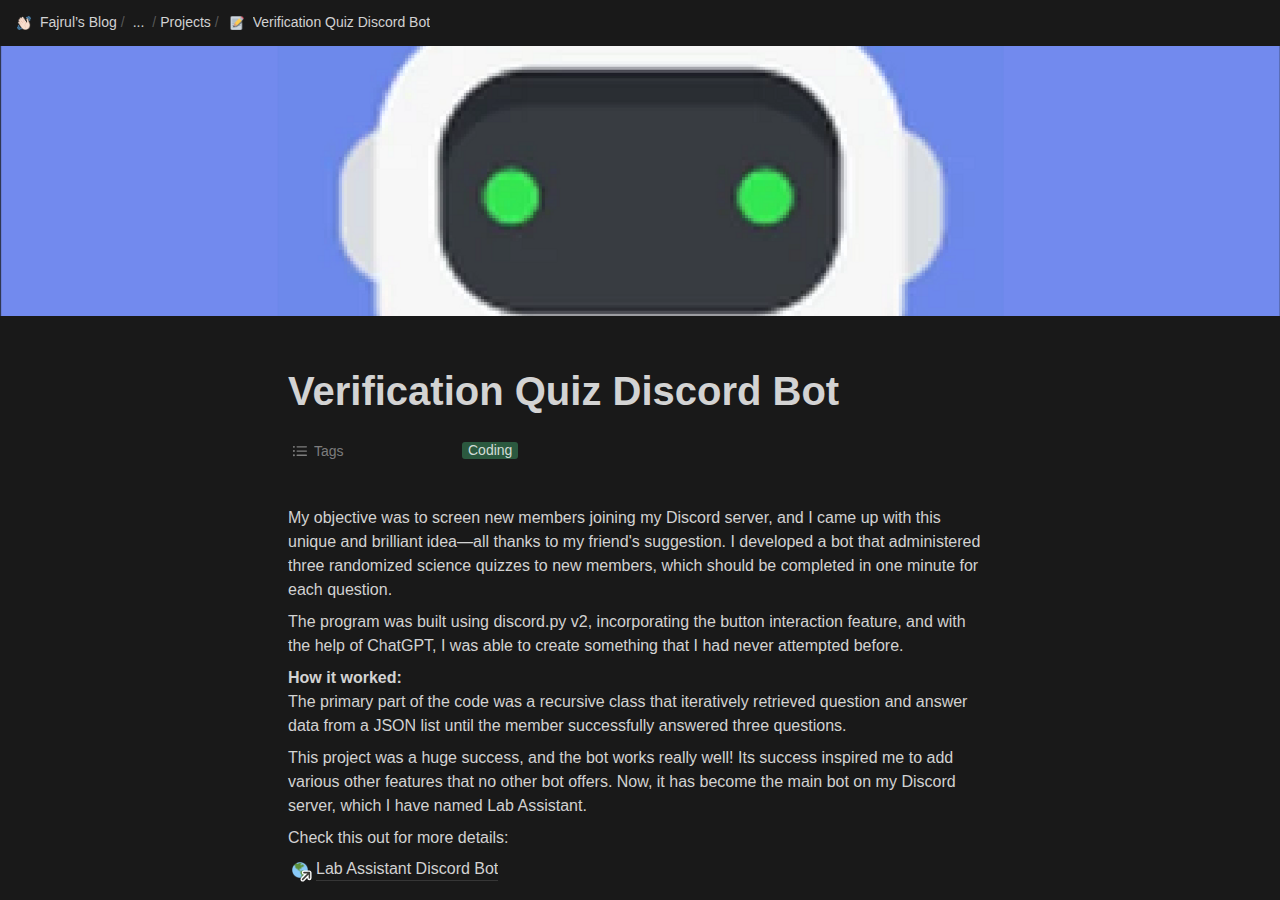
==== commit 9ac4f38d: "publish: Merge pull request #2 from fajrulfx/fajrulfx-patch-2" ====
--- a/3b6603c6b9d3445c8b069ca04551f1c9.html
+++ b/3b6603c6b9d3445c8b069ca04551f1c9.html
@@ -1,4 +1,4 @@
-<html class="notion-html"><head lang="en"><meta charset="utf-8"/><meta content="width=device-width,height=device-height,initial-scale=1,maximum-scale=1,user-scalable=no,viewport-fit=cover" name="viewport"/><title>Verification Quiz Discord Bot</title><meta content="en_US" property="og:locale"/><link href="[data-uri]" rel="shortcut icon" type="image/x-icon"/><link href="/images/logo-ios.png" rel="apple-touch-icon"/><meta content="yes" name="apple-mobile-web-app-capable"/><meta content="telephone=no" name="format-detection"/><meta content="no" name="msapplication-tap-highlight"/><link href="e218a1aef6df86309cb95b61e446888efa3b0379.css" media="print" rel="stylesheet"/><link href="ea336c780f905bf8e5199e24de64f0cf84362824.css" rel="stylesheet"/><meta content="Fajrul's Blog" name="title"/><meta content="Personal website of Fajrul Falah" name="description"/><link href="e1d809d762eeca23edf0cb31bb17bf3c703085f5.css" rel="stylesheet"/><link href="None" rel="icon" sizes="16x16" type="image/png"/></head><body class="notion-body"><style>body{background:#fff}body.dark{background:#191919}@keyframes startup-shimmer-animation{0%{transform:translateX(-100%) translateZ(0)}100%{transform:translateX(100%) translateZ(0)}}@keyframes startup-shimmer-fade-in{0%{opacity:0}100%{opacity:1}}@keyframes startup-spinner-rotate{0%{transform:rotate(0) translateZ(0)}100%{transform:rotate(360deg) translateZ(0)}}#initial-loading-spinner{position:fixed;height:100vh;width:100vw;z-index:-1;display:none;align-items:center;justify-content:center;opacity:.5}#initial-loading-spinner svg{height:24px;width:24px;animation:startup-spinner-rotate 1s linear infinite;transform-origin:center center;pointer-events:none}#skeleton{background:#fff;position:fixed;height:100vh;width:100vw;z-index:-1;display:none;overflow:hidden}#initial-loading-spinner.show,#skeleton.show{display:flex}body.dark #skeleton{background:#191919}.notion-front-page #skeleton,.notion-mobile #skeleton{display:none}#skeleton-sidebar{background-color:#fbfbfa;box-shadow:inset -1px 0 0 0 rgba(0,0,0,.025);display:flex;width:240px;flex-direction:column;padding:12px 14px;overflow:hidden}body.dark #skeleton-sidebar{background-color:#202020;box-shadow:inset -1px 0 0 0 rgba(255,255,255,.05)}#skeleton.isElectron #skeleton-sidebar{padding-top:46px}#skeleton .row{display:flex;margin-bottom:8px;align-items:center}#skeleton .row.fadein{animation:1s ease-in 0s 1 normal both running startup-shimmer-fade-in}#skeleton .chevron{width:12px;height:12px;display:block;margin-right:4px;fill:rgba(227,226,224,.5)}body.dark #skeleton .chevron{fill:#2f2f2f}.startup-shimmer{background:rgba(227,226,224,.5);overflow:hidden;position:relative}body.dark .startup-shimmer{background:#2f2f2f}.startup-shimmer::before{content:"";position:absolute;height:100%;width:100%;z-index:1;animation:1s linear infinite startup-shimmer-animation;background:linear-gradient(90deg,transparent 0,rgba(255,255,255,.4) 50%,transparent 100%)}body.dark .startup-shimmer::before{background:linear-gradient(90deg,transparent 0,rgba(86,86,86,.4) 50%,transparent 100%)}#skeleton .icon{width:20px;height:20px;border-radius:4px}#skeleton .text{height:10px;border-radius:10px}#skeleton .draggable{-webkit-app-region:drag;position:absolute;top:0;left:0;width:100%;height:36px;display:none}#skeleton.isElectron .draggable{display:block}</style><style id="scroll-properties">
+<html class="notion-html"><head lang="en"><meta charset="utf-8"/><meta content="width=device-width,height=device-height,initial-scale=1,maximum-scale=1,user-scalable=no,viewport-fit=cover" name="viewport"/><title>Verification Quiz Discord Bot</title><meta content="en_US" property="og:locale"/><link href="[data-uri]" rel="shortcut icon" type="image/x-icon"/><link href="/images/logo-ios.png" rel="apple-touch-icon"/><meta content="yes" name="apple-mobile-web-app-capable"/><meta content="telephone=no" name="format-detection"/><meta content="no" name="msapplication-tap-highlight"/><link href="e218a1aef6df86309cb95b61e446888efa3b0379.css" media="print" rel="stylesheet"/><link href="ea336c780f905bf8e5199e24de64f0cf84362824.css" rel="stylesheet"/><meta content="Fajrul Fx's Blog" name="title"/><meta content="Personal website of Fajrul Falah" name="description"/><link href="e1d809d762eeca23edf0cb31bb17bf3c703085f5.css" rel="stylesheet"/><link href="None" rel="icon" sizes="16x16" type="image/png"/></head><body class="notion-body"><style>body{background:#fff}body.dark{background:#191919}@keyframes startup-shimmer-animation{0%{transform:translateX(-100%) translateZ(0)}100%{transform:translateX(100%) translateZ(0)}}@keyframes startup-shimmer-fade-in{0%{opacity:0}100%{opacity:1}}@keyframes startup-spinner-rotate{0%{transform:rotate(0) translateZ(0)}100%{transform:rotate(360deg) translateZ(0)}}#initial-loading-spinner{position:fixed;height:100vh;width:100vw;z-index:-1;display:none;align-items:center;justify-content:center;opacity:.5}#initial-loading-spinner svg{height:24px;width:24px;animation:startup-spinner-rotate 1s linear infinite;transform-origin:center center;pointer-events:none}#skeleton{background:#fff;position:fixed;height:100vh;width:100vw;z-index:-1;display:none;overflow:hidden}#initial-loading-spinner.show,#skeleton.show{display:flex}body.dark #skeleton{background:#191919}.notion-front-page #skeleton,.notion-mobile #skeleton{display:none}#skeleton-sidebar{background-color:#fbfbfa;box-shadow:inset -1px 0 0 0 rgba(0,0,0,.025);display:flex;width:240px;flex-direction:column;padding:12px 14px;overflow:hidden}body.dark #skeleton-sidebar{background-color:#202020;box-shadow:inset -1px 0 0 0 rgba(255,255,255,.05)}#skeleton.isElectron #skeleton-sidebar{padding-top:46px}#skeleton .row{display:flex;margin-bottom:8px;align-items:center}#skeleton .row.fadein{animation:1s ease-in 0s 1 normal both running startup-shimmer-fade-in}#skeleton .chevron{width:12px;height:12px;display:block;margin-right:4px;fill:rgba(227,226,224,.5)}body.dark #skeleton .chevron{fill:#2f2f2f}.startup-shimmer{background:rgba(227,226,224,.5);overflow:hidden;position:relative}body.dark .startup-shimmer{background:#2f2f2f}.startup-shimmer::before{content:"";position:absolute;height:100%;width:100%;z-index:1;animation:1s linear infinite startup-shimmer-animation;background:linear-gradient(90deg,transparent 0,rgba(255,255,255,.4) 50%,transparent 100%)}body.dark .startup-shimmer::before{background:linear-gradient(90deg,transparent 0,rgba(86,86,86,.4) 50%,transparent 100%)}#skeleton .icon{width:20px;height:20px;border-radius:4px}#skeleton .text{height:10px;border-radius:10px}#skeleton .draggable{-webkit-app-region:drag;position:absolute;top:0;left:0;width:100%;height:36px;display:none}#skeleton.isElectron .draggable{display:block}</style><style id="scroll-properties">
 			::-webkit-scrollbar {
 				width: 10px;
 				height: 10px;
@@ -15,15 +15,15 @@
 			::-webkit-scrollbar-thumb:hover {
 				background:#AEACA6;
 			}
-		</style><div id="notion-app"><div class="notion-app-inner notion-dark-theme" style='color: rgba(255, 255, 255, 0.81); fill: currentcolor; line-height: 1.5; font-family: ui-sans-serif, -apple-system, BlinkMacSystemFont, "Segoe UI", Helvetica, "Apple Color Emoji", Arial, sans-serif, "Segoe UI Emoji", "Segoe UI Symbol"; -webkit-font-smoothing: auto; background-color: rgb(25, 25, 25);'><div style="height: 100%;"><div class="notion-cursor-listener" style="width: 100vw; height: 100%; position: relative; display: flex; flex: 1 1 0%; background: rgb(25, 25, 25); cursor: text;"><div class="" style="display: flex; flex-direction: column; width: 100%; overflow: hidden;"><div style="max-width: 100vw; z-index: 100; background: rgb(25, 25, 25); user-select: none;"><div class="notion-topbar" style="width: 100%; max-width: 100vw; height: 45px; opacity: 1; transition: opacity 700ms ease 0s, color 700ms ease 0s; position: relative;"><div style="display: flex; justify-content: space-between; align-items: center; overflow: hidden; height: 45px; padding-left: 12px; padding-right: 10px;"><div class="notranslate shadow-cursor-breadcrumb" style="display: flex; align-items: center; line-height: 1.2; font-size: 14px; height: 100%; flex-grow: 0; margin-right: 8px; min-width: 0px;"><div class="notion-selectable notion-page-block" data-block-id="94f06de4-40a2-43b5-95b7-0b3d1c67cacc" style="display: flex; align-items: center; min-width: 0px;"><a href="fajrul-s-blog.html" rel="noopener noreferrer" style="display: flex; color: rgba(255, 255, 255, 0.81); text-decoration: none; user-select: none; transition: background 20ms ease-in 0s; cursor: pointer; align-items: center; flex-shrink: 1; white-space: nowrap; height: 24px; border-radius: 4px; font-size: inherit; line-height: 1.2; min-width: 0px; padding: 2px;"><div style="display: flex; align-items: center; min-width: 0px;"><div class="notion-record-icon notranslate" style="display: flex; align-items: center; justify-content: center; height: 20px; width: 20px; border-radius: 0.25em; flex-shrink: 0; margin-right: 6px; font-weight: 500;"><div style="display: flex; align-items: center; justify-content: center; height: 20px; width: 20px;"><div style="height: 14px; width: 14px; font-size: 14px; line-height: 1; margin-left: 0px; color: rgb(246, 246, 246);"><img alt="👋🏻" aria-label="👋🏻" class="notion-emoji" src="[data-uri]" style="width: 100%;
+		</style><div id="notion-app"><div class="notion-app-inner notion-dark-theme" style='color: rgba(255, 255, 255, 0.81); fill: currentcolor; line-height: 1.5; font-family: ui-sans-serif, -apple-system, BlinkMacSystemFont, "Segoe UI", Helvetica, "Apple Color Emoji", Arial, sans-serif, "Segoe UI Emoji", "Segoe UI Symbol"; -webkit-font-smoothing: auto; background-color: rgb(25, 25, 25);'><div style="height: 100%;"><div class="notion-cursor-listener" style="width: 100vw; height: 100%; position: relative; display: flex; flex: 1 1 0%; background: rgb(25, 25, 25); cursor: text;"><div class="" style="display: flex; flex-direction: column; width: 100%; overflow: hidden;"><div style="max-width: 100vw; z-index: 100; background: rgb(25, 25, 25); user-select: none;"><div class="notion-topbar" style="width: 100%; max-width: 100vw; height: 45px; opacity: 1; transition: opacity 700ms ease 0s, color 700ms ease 0s; position: relative;"><div style="display: flex; justify-content: space-between; align-items: center; overflow: hidden; height: 45px; padding-left: 12px; padding-right: 10px;"><div class="notranslate shadow-cursor-breadcrumb" style="display: flex; align-items: center; line-height: 1.2; font-size: 14px; height: 100%; flex-grow: 0; margin-right: 8px; min-width: 0px;"><div class="notion-selectable notion-page-block" data-block-id="94f06de4-40a2-43b5-95b7-0b3d1c67cacc" style="display: flex; align-items: center; min-width: 0px;"><a href="fajrul-s-blog" rel="noopener noreferrer" style="display: flex; color: rgba(255, 255, 255, 0.81); text-decoration: none; user-select: none; transition: background 20ms ease-in 0s; cursor: pointer; align-items: center; flex-shrink: 1; white-space: nowrap; height: 24px; border-radius: 4px; font-size: inherit; line-height: 1.2; min-width: 0px; padding: 2px;"><div style="display: flex; align-items: center; min-width: 0px;"><div class="notion-record-icon notranslate" style="display: flex; align-items: center; justify-content: center; height: 20px; width: 20px; border-radius: 0.25em; flex-shrink: 0; margin-right: 6px; font-weight: 500;"><div style="display: flex; align-items: center; justify-content: center; height: 20px; width: 20px;"><div style="height: 14px; width: 14px; font-size: 14px; line-height: 1; margin-left: 0px; color: rgb(246, 246, 246);"><img alt="👋🏻" aria-label="👋🏻" class="notion-emoji" src="[data-uri]" style="width: 100%;
 height: 100%;
-background: url(f87457017f44d1d87f6d662556796277387c1c28.png) 20.339% 86.4407%/6000% 6000%"/></div></div></div><div class="notranslate" style="white-space: nowrap; overflow: hidden; text-overflow: ellipsis; max-width: 160px;">Fajrul’s Blog</div></div></a></div><span style="margin-left: 2px; margin-right: 2px; color: rgba(255, 255, 255, 0.282);">/</span><div style="display: flex; align-items: center; flex-shrink: 0;"><div role="button" style="user-select: none; transition: background 20ms ease-in 0s; cursor: pointer; display: inline-flex; align-items: center; flex-shrink: 0; white-space: nowrap; height: 24px; border-radius: 4px; font-size: 14px; line-height: 1.2; min-width: 0px; padding-left: 6px; padding-right: 6px; color: rgba(255, 255, 255, 0.81);" tabindex="0">...</div><span style="margin-left: 2px; margin-right: 2px; color: rgba(255, 255, 255, 0.282);">/</span></div><div class="notion-selectable notion-collection_view-block" data-block-id="f6dae53a-1b90-4ec1-8bd4-f009a1d19a82" style="display: flex; align-items: center; min-width: 0px;"><a href="f6dae53a1b904ec18bd4f009a1d19a82.html" rel="noopener noreferrer" style="display: flex; color: rgba(255, 255, 255, 0.81); text-decoration: none; user-select: none; transition: background 20ms ease-in 0s; cursor: pointer; align-items: center; flex-shrink: 1; white-space: nowrap; height: 24px; border-radius: 4px; font-size: inherit; line-height: 1.2; min-width: 0px; padding: 2px;"><div style="display: flex; align-items: center; min-width: 0px;"><div class="notranslate" style="white-space: nowrap; overflow: hidden; text-overflow: ellipsis; max-width: 160px;">Projects</div></div></a></div><span style="margin-left: 2px; margin-right: 2px; color: rgba(255, 255, 255, 0.282);">/</span><div role="button" style="user-select: none; transition: background 20ms ease-in 0s; cursor: pointer; display: inline-flex; align-items: center; flex-shrink: 1; white-space: nowrap; height: 24px; border-radius: 4px; font-size: 14px; line-height: 1.2; min-width: 0px; padding-left: 6px; padding-right: 6px; color: rgba(255, 255, 255, 0.81);" tabindex="0"><div class="notion-record-icon notranslate" style="display: flex; align-items: center; justify-content: center; height: 20px; width: 20px; border-radius: 0.25em; flex-shrink: 0; margin-right: 6px;"><div style="display: flex; align-items: center; justify-content: center; height: 20px; width: 20px;"><div style="height: 14px; width: 14px; font-size: 14px; line-height: 1; margin-left: 0px; color: rgb(246, 246, 246);"><img alt="📝" aria-label="📝" class="notion-emoji" src="[data-uri]" style="width: 100%;
+background: url(f87457017f44d1d87f6d662556796277387c1c28.png) 20.339% 86.4407%/6000% 6000%"/></div></div></div><div class="notranslate" style="white-space: nowrap; overflow: hidden; text-overflow: ellipsis; max-width: 160px;">Fajrul’s Blog</div></div></a></div><span style="margin-left: 2px; margin-right: 2px; color: rgba(255, 255, 255, 0.282);">/</span><div style="display: flex; align-items: center; flex-shrink: 0;"><div role="button" style="user-select: none; transition: background 20ms ease-in 0s; cursor: pointer; display: inline-flex; align-items: center; flex-shrink: 0; white-space: nowrap; height: 24px; border-radius: 4px; font-size: 14px; line-height: 1.2; min-width: 0px; padding-left: 6px; padding-right: 6px; color: rgba(255, 255, 255, 0.81);" tabindex="0">...</div><span style="margin-left: 2px; margin-right: 2px; color: rgba(255, 255, 255, 0.282);">/</span></div><div class="notion-selectable notion-collection_view-block" data-block-id="f6dae53a-1b90-4ec1-8bd4-f009a1d19a82" style="display: flex; align-items: center; min-width: 0px;"><a href="f6dae53a1b904ec18bd4f009a1d19a82" rel="noopener noreferrer" style="display: flex; color: rgba(255, 255, 255, 0.81); text-decoration: none; user-select: none; transition: background 20ms ease-in 0s; cursor: pointer; align-items: center; flex-shrink: 1; white-space: nowrap; height: 24px; border-radius: 4px; font-size: inherit; line-height: 1.2; min-width: 0px; padding: 2px;"><div style="display: flex; align-items: center; min-width: 0px;"><div class="notranslate" style="white-space: nowrap; overflow: hidden; text-overflow: ellipsis; max-width: 160px;">Projects</div></div></a></div><span style="margin-left: 2px; margin-right: 2px; color: rgba(255, 255, 255, 0.282);">/</span><div role="button" style="user-select: none; transition: background 20ms ease-in 0s; cursor: pointer; display: inline-flex; align-items: center; flex-shrink: 1; white-space: nowrap; height: 24px; border-radius: 4px; font-size: 14px; line-height: 1.2; min-width: 0px; padding-left: 6px; padding-right: 6px; color: rgba(255, 255, 255, 0.81);" tabindex="0"><div class="notion-record-icon notranslate" style="display: flex; align-items: center; justify-content: center; height: 20px; width: 20px; border-radius: 0.25em; flex-shrink: 0; margin-right: 6px;"><div style="display: flex; align-items: center; justify-content: center; height: 20px; width: 20px;"><div style="height: 14px; width: 14px; font-size: 14px; line-height: 1; margin-left: 0px; color: rgb(246, 246, 246);"><img alt="📝" aria-label="📝" class="notion-emoji" src="[data-uri]" style="width: 100%;
 height: 100%;
 background: url(f87457017f44d1d87f6d662556796277387c1c28.png) 49.1525% 33.8983%/6000% 6000%"/></div></div></div><div class="notranslate" style="white-space: nowrap; overflow: hidden; text-overflow: ellipsis; max-width: 240px;">Verification Quiz Discord Bot</div></div></div><div style="flex-grow: 1; flex-shrink: 1;"></div><div role="button" style="user-select: none; transition: background 20ms ease-in 0s; cursor: pointer; display: inline-flex; align-items: center; flex-shrink: 0; white-space: nowrap; height: 28px; border-radius: 4px; font-size: 14px; line-height: 1.2; min-width: 0px; padding-left: 8px; padding-right: 8px; color: rgba(255, 255, 255, 0.81);" tabindex="0"><svg class="searchNew" style="width: 14px; height: 14px; display: block; fill: inherit; flex-shrink: 0; backface-visibility: hidden; margin-right: 6px;" viewBox="0 0 17 17"><path d="M6.78027 13.6729C8.24805 13.6729 9.60156 13.1982 10.709 12.4072L14.875 16.5732C15.0684 16.7666 15.3232 16.8633 15.5957 16.8633C16.167 16.8633 16.5713 16.4238 16.5713 15.8613C16.5713 15.5977 16.4834 15.3516 16.29 15.1582L12.1504 11.0098C13.0205 9.86719 13.5391 8.45215 13.5391 6.91406C13.5391 3.19629 10.498 0.155273 6.78027 0.155273C3.0625 0.155273 0.0214844 3.19629 0.0214844 6.91406C0.0214844 10.6318 3.0625 13.6729 6.78027 13.6729ZM6.78027 12.2139C3.87988 12.2139 1.48047 9.81445 1.48047 6.91406C1.48047 4.01367 3.87988 1.61426 6.78027 1.61426C9.68066 1.61426 12.0801 4.01367 12.0801 6.91406C12.0801 9.81445 9.68066 12.2139 6.78027 12.2139Z"></path></svg>Search</div><div role="button" style="user-select: none; transition: background 20ms ease-in 0s; cursor: pointer; display: flex; align-items: center; justify-content: center; width: 32px; height: 28px; border-radius: 3px;" tabindex="0"><svg class="dots" style="width: 18px; height: 18px; display: block; fill: inherit; flex-shrink: 0; backface-visibility: hidden;" viewBox="0 0 13 3"><g><path d="M3,1.5A1.5,1.5,0,1,1,1.5,0,1.5,1.5,0,0,1,3,1.5Z"></path><path d="M8,1.5A1.5,1.5,0,1,1,6.5,0,1.5,1.5,0,0,1,8,1.5Z"></path><path d="M13,1.5A1.5,1.5,0,1,1,11.5,0,1.5,1.5,0,0,1,13,1.5Z"></path></g></svg></div><div style="flex: 0 0 auto; width: 1px; height: 16px; margin-left: 8px; margin-right: 8px; background: rgba(255, 255, 255, 0.13);"></div><div role="button" style="user-select: none; transition: background 20ms ease-in 0s; cursor: pointer; display: inline-flex; align-items: center; flex-shrink: 0; white-space: nowrap; height: 28px; border-radius: 4px; font-size: 14px; line-height: 1.2; min-width: 0px; padding-left: 8px; padding-right: 8px; color: rgba(255, 255, 255, 0.81);" tabindex="0"><svg class="notionLogo" style="width: 18px; height: 18px; display: block; fill: inherit; flex-shrink: 0; backface-visibility: hidden; margin-right: 6px;" viewBox="0 0 120 126"><path d="M 20.6927 21.9315C 24.5836 25.0924 26.0432 24.8512 33.3492 24.3638L 102.228 20.2279C 103.689 20.2279 102.474 18.7705 101.987 18.5283L 90.5477 10.2586C 88.3558 8.55699 85.4356 6.60818 79.8387 7.09563L 13.1433 11.9602C 10.711 12.2014 10.2251 13.4175 11.1939 14.3924L 20.6927 21.9315ZM 24.8281 37.9835L 24.8281 110.456C 24.8281 114.351 26.7745 115.808 31.1553 115.567L 106.853 111.187C 111.236 110.946 111.724 108.267 111.724 105.103L 111.724 33.1169C 111.724 29.958 110.509 28.2544 107.826 28.4976L 28.721 33.1169C 25.8018 33.3622 24.8281 34.8225 24.8281 37.9835ZM 99.5567 41.8711C 100.042 44.0622 99.5567 46.2512 97.3618 46.4974L 93.7143 47.2241L 93.7143 100.728C 90.5477 102.43 87.6275 103.403 85.1942 103.403C 81.2983 103.403 80.3226 102.186 77.4044 98.54L 53.5471 61.087L 53.5471 97.3239L 61.0964 99.0275C 61.0964 99.0275 61.0964 103.403 55.0057 103.403L 38.2148 104.377C 37.727 103.403 38.2148 100.973 39.9179 100.486L 44.2996 99.2717L 44.2996 51.36L 38.2158 50.8725C 37.728 48.6815 38.9431 45.5225 42.3532 45.2773L 60.3661 44.0631L 85.1942 82.0036L 85.1942 48.4402L 78.864 47.7136C 78.3781 45.0351 80.3226 43.0902 82.7569 42.849L 99.5567 41.8711ZM 7.5434 5.39404L 76.9175 0.285276C 85.4366 -0.445402 87.6285 0.0440428 92.983 3.93368L 115.128 19.4982C 118.782 22.1747 120 22.9034 120 25.8211L 120 111.187C 120 116.537 118.051 119.701 111.237 120.185L 30.6734 125.05C 25.5584 125.294 23.124 124.565 20.4453 121.158L 4.13735 99.9994C 1.21516 96.1048 0 93.191 0 89.7819L 0 13.903C 0 9.5279 1.94945 5.8785 7.5434 5.39404Z"></path></svg>Try Notion</div></div></div><div style="width: calc(100% - 0px); user-select: none;"></div></div><div class="notion-frame" style="flex-grow: 0; flex-shrink: 1; display: flex; flex-direction: column; background: rgb(25, 25, 25); z-index: 1; height: calc(100vh - 45px); max-height: 100%; position: relative; width: 1920px;"><div class="notion-scroller vertical" style="display: flex; flex-direction: column; z-index: 1; flex-grow: 1; position: relative; align-items: center; margin-right: 0px; margin-bottom: 0px; overflow: hidden auto;"><div style="position: absolute; top: 0px; left: 0px;"><div></div></div><div class="whenContentEditable" data-content-editable-root="true" style="caret-color: rgba(255, 255, 255, 0.81); width: 100%; display: flex; flex-direction: column; position: relative; align-items: center; flex-grow: 1; --whenContentEditable--WebkitUserModify:read-write-plaintext-only;"><span style="height: 1px; width: 1px;"></span><div class="pseudoSelection" contenteditable="false" data-content-editable-void="true" style="user-select: none; --pseudoSelection--background:transparent; width: 100%; display: flex; flex-direction: column; align-items: center; flex-shrink: 0; flex-grow: 0; z-index: 2;"><div style="position: relative; width: 100%; display: flex; flex-direction: column; align-items: center; height: 30vh; cursor: default;"><div style="width: 100%; cursor: inherit;"><div style="display: grid; width: 100%; height: 30vh;"><div style="grid-area: 1 / 1 / auto / auto; width: 100%; height: 100%;"><img referrerpolicy="same-origin" src="d92d56f48491360c1ee2fab0da2d2bcde27b46b7.png" style="display: block; object-fit: cover; border-radius: 0px; width: 100%; height: 30vh; opacity: 1; object-position: center 50%;"/></div></div></div><div aria-hidden="true" style='background: rgba(0, 0, 0, 0.4); border-radius: 3px; color: white; font-size: 12px; font-family: ui-sans-serif, -apple-system, BlinkMacSystemFont, "Segoe UI", Helvetica, "Apple Color Emoji", Arial, sans-serif, "Segoe UI Emoji", "Segoe UI Symbol"; width: 180px; left: calc(50% - 90px); padding: 0.3em 1.5em; pointer-events: none; position: absolute; top: calc(50% - 10px); text-align: center; opacity: 0;'>Drag image to reposition</div></div></div><div style="width: 100%; display: flex; justify-content: center; z-index: 3; flex-shrink: 0;"><div style="max-width: 100%; min-width: 0px; width: 900px;"><div style="width: 100%; display: flex; flex-direction: column; align-items: center; flex-shrink: 0; flex-grow: 0;"><div style="max-width: 100%; padding-left: calc(96px + env(safe-area-inset-left)); width: 100%;"><div class="pseudoSelection" contenteditable="false" data-content-editable-void="true" style="user-select: none; --pseudoSelection--background:transparent; pointer-events: none;"><div class="notion-record-icon notranslate" style="display: flex; align-items: center; justify-content: center; height: 78px; width: 78px; border-radius: 0.25em; flex-shrink: 0; position: relative; z-index: 1; margin-left: 3px; margin-bottom: 0px; margin-top: -42px; pointer-events: auto;"><div style="display: flex; align-items: center; justify-content: center; height: 78px; width: 78px;"><div style="height: 78px; width: 78px; font-size: 78px; line-height: 1; margin-left: 0px; color: rgb(246, 246, 246);"><div style="position: relative; width: 78px; height: 78px;"><img alt="📝" aria-label="📝" class="notion-emoji" src="[data-uri]" style="width: 78px;
 height: 78px;
 background: url(f87457017f44d1d87f6d662556796277387c1c28.png) 49.1525% 33.8983%/6000% 6000%;
 opacity: 0;
-transition: opacity 100ms ease-out 0s"/><img alt="📝" aria-label="📝" src="24bbd1fa237fc4afb11483c3566496432b6ec432.svg" style="position: absolute; top: 0px; left: 0px; opacity: 0; width: 78px; height: 78px;"/></div></div></div></div><div class="notion-page-controls" style='display: flex; justify-content: flex-start; flex-wrap: wrap; margin-top: 8px; margin-bottom: 4px; margin-left: -1px; color: rgba(255, 255, 255, 0.282); font-family: ui-sans-serif, -apple-system, BlinkMacSystemFont, "Segoe UI", Helvetica, "Apple Color Emoji", Arial, sans-serif, "Segoe UI Emoji", "Segoe UI Symbol"; height: 24px; pointer-events: auto;'></div></div><div style="padding-right: calc(96px + env(safe-area-inset-right));"><div><div class="notion-selectable notion-page-block" data-block-id="3b6603c6-b9d3-445c-8b06-9ca04551f1c9" style='color: rgba(255, 255, 255, 0.81); font-weight: 700; line-height: 1.2; font-size: 40px; font-family: ui-sans-serif, -apple-system, BlinkMacSystemFont, "Segoe UI", Helvetica, "Apple Color Emoji", Arial, sans-serif, "Segoe UI Emoji", "Segoe UI Symbol"; cursor: text; display: flex; align-items: center;'><div contenteditable="false" data-content-editable-leaf="true" placeholder="Untitled" spellcheck="true" style="max-width: 100%; width: 100%; white-space: pre-wrap; word-break: break-word; caret-color: rgba(255, 255, 255, 0.81); padding: 3px 2px;">Verification Quiz Discord Bot</div></div><div style="margin-left: 4px;"></div></div></div></div></div><div style="width: 100%; display: flex; flex-direction: column; align-items: center; flex-shrink: 0; flex-grow: 0;"><div contenteditable="false" data-content-editable-void="true" style="padding-left: calc(96px + env(safe-area-inset-left)); padding-right: calc(96px + env(safe-area-inset-right)); max-width: 100%; width: 100%;"><div style="width: 100%; font-size: 14px;"><div style="width: 100%; max-width: 100%; padding: 8px 0px; margin: 0px auto;"><div style="width: 100%; max-width: 100%; padding-top: 8px; margin: 0px auto;"><div style="padding-bottom: 8px;"><div style="margin: 0px;"><div><div style="display: flex; padding-bottom: 4px; width: 100%;"><div style="display: flex; align-items: center; height: 34px; width: 160px; flex: 0 0 auto; color: rgba(255, 255, 255, 0.443);"><div aria-disabled="true" role="button" style="user-select: none; transition: background 20ms ease-in 0s; cursor: default; display: flex; align-items: center; height: 100%; width: 100%; border-radius: 3px; padding: 0px 6px;" tabindex="-1"><div style="display: flex; align-items: center; line-height: 120%; min-width: 0px; font-size: 14px;"><div style="margin-right: 6px;"><svg class="typesMultipleSelect" style="width: 16px; height: 16px; display: block; fill: rgba(255, 255, 255, 0.443); flex-shrink: 0; backface-visibility: hidden;" viewBox="0 0 16 16"><path d="M1.91602 4.83789C2.44238 4.83789 2.87305 4.40723 2.87305 3.87402C2.87305 3.34766 2.44238 2.91699 1.91602 2.91699C1.38281 2.91699 0.952148 3.34766 0.952148 3.87402C0.952148 4.40723 1.38281 4.83789 1.91602 4.83789ZM5.1084 4.52344H14.3984C14.7607 4.52344 15.0479 4.23633 15.0479 3.87402C15.0479 3.51172 14.7607 3.22461 14.3984 3.22461H5.1084C4.74609 3.22461 4.45898 3.51172 4.45898 3.87402C4.45898 4.23633 4.74609 4.52344 5.1084 4.52344ZM1.91602 9.03516C2.44238 9.03516 2.87305 8.60449 2.87305 8.07129C2.87305 7.54492 2.44238 7.11426 1.91602 7.11426C1.38281 7.11426 0.952148 7.54492 0.952148 8.07129C0.952148 8.60449 1.38281 9.03516 1.91602 9.03516ZM5.1084 8.7207H14.3984C14.7607 8.7207 15.0479 8.43359 15.0479 8.07129C15.0479 7.70898 14.7607 7.42188 14.3984 7.42188H5.1084C4.74609 7.42188 4.45898 7.70898 4.45898 8.07129C4.45898 8.43359 4.74609 8.7207 5.1084 8.7207ZM1.91602 13.2324C2.44238 13.2324 2.87305 12.8018 2.87305 12.2686C2.87305 11.7422 2.44238 11.3115 1.91602 11.3115C1.38281 11.3115 0.952148 11.7422 0.952148 12.2686C0.952148 12.8018 1.38281 13.2324 1.91602 13.2324ZM5.1084 12.918H14.3984C14.7607 12.918 15.0479 12.6309 15.0479 12.2686C15.0479 11.9062 14.7607 11.6191 14.3984 11.6191H5.1084C4.74609 11.6191 4.45898 11.9062 4.45898 12.2686C4.45898 12.6309 4.74609 12.918 5.1084 12.918Z"></path></svg></div><div style="white-space: nowrap; overflow: hidden; text-overflow: ellipsis;">Tags</div></div></div></div><div style="display: flex; margin-left: 4px; height: 100%; flex: 1 1 auto; flex-direction: column; min-width: 0px;"><div style="display: flex; align-items: center; margin-left: 4px; height: 100%; flex: 1 1 auto; min-width: 0px;"><div aria-disabled="true" role="button" style="user-select: none; transition: background 20ms ease-in 0s; cursor: default; display: inline-block; align-items: center; border-radius: 3px; width: 100%; min-height: 34px; padding: 0px 8px; font-size: 14px; overflow: hidden;" tabindex="-1"><div style="display: flex; flex-wrap: wrap; padding-top: 8px; padding-bottom: 2px;"><div style="display: flex; align-items: center; flex-shrink: 1; min-width: 0px; max-width: 100%; height: 20px; border-radius: 3px; padding-left: 6px; padding-right: 6px; font-size: 14px; line-height: 120%; color: rgba(255, 255, 255, 0.804); background: rgb(43, 89, 63); margin: 0px 6px 6px 0px;"><div style="white-space: nowrap; overflow: hidden; text-overflow: ellipsis; display: inline-flex; align-items: center;"><div>Coding</div></div></div></div><div style="display: flex; position: absolute; top: 4px; gap: 6px; z-index: 2; right: 6px;"></div></div></div></div></div></div></div></div></div></div></div><div style="width: 100%; height: 1px; background: rgba(255, 255, 255, 0.094); margin-bottom: 8px;"></div></div></div></div></div><main style="display: flex; width: 100%; justify-content: center; padding-top: 5px;"><div style="max-width: 100%; min-width: 0px; width: 900px;"><div class="notion-page-content" style="flex-shrink: 0; flex-grow: 1; max-width: 100%; display: flex; align-items: flex-start; flex-direction: column; font-size: 16px; line-height: 1.5; width: 100%; z-index: 4; padding-bottom: 30vh; padding-left: calc(96px + env(safe-area-inset-left)); padding-right: calc(96px + env(safe-area-inset-right));"><div class="notion-selectable notion-text-block" data-block-id="8c33dc15-4258-447c-99de-70ddc6e3dbf2" style="width: 100%; max-width: 1718px; margin-top: 2px; margin-bottom: 1px;"><div style="color: inherit; fill: inherit;"><div style="display: flex;"><div contenteditable="false" data-content-editable-leaf="true" placeholder=" " spellcheck="true" style="max-width: 100%; width: 100%; white-space: pre-wrap; word-break: break-word; caret-color: rgba(255, 255, 255, 0.81); padding: 3px 2px; min-height: 1em; color: rgba(255, 255, 255, 0.81); -webkit-text-fill-color: rgba(255, 255, 255, 0.282);"></div></div></div></div><div class="notion-selectable notion-text-block" data-block-id="779845c6-c169-42d3-bfe9-b93a8cbf2b84" style="width: 100%; max-width: 1718px; margin-top: 1px; margin-bottom: 1px;"><div style="color: inherit; fill: inherit;"><div style="display: flex;"><div contenteditable="false" data-content-editable-leaf="true" placeholder=" " spellcheck="true" style="max-width: 100%; width: 100%; white-space: pre-wrap; word-break: break-word; caret-color: rgba(255, 255, 255, 0.81); padding: 3px 2px;">The program was built using discord.py v2, incorporating the button interaction feature, and with the help of ChatGPT, I was able to create something that I had never attempted before.</div></div></div></div><div class="notion-selectable notion-text-block" data-block-id="6a90ce1d-6db3-40f8-8cdd-96e09edccc0a" style="width: 100%; max-width: 1718px; margin-top: 1px; margin-bottom: 1px;"><div style="color: inherit; fill: inherit;"><div style="display: flex;"><div contenteditable="false" data-content-editable-leaf="true" placeholder=" " spellcheck="true" style="max-width: 100%; width: 100%; white-space: pre-wrap; word-break: break-word; caret-color: rgba(255, 255, 255, 0.81); padding: 3px 2px;"><span class="notion-enable-hover" data-token-index="0" style="font-weight:600">How it worked: </span>
-The primary part of the code was a recursive class that iteratively retrieved question and answer data from a JSON list until the member successfully answered three questions.</div></div></div></div><div class="notion-selectable notion-text-block" data-block-id="570efc6d-b40c-4afb-925a-81c93ecede01" style="width: 100%; max-width: 1718px; margin-top: 1px; margin-bottom: 1px;"><div style="color: inherit; fill: inherit;"><div style="display: flex;"><div contenteditable="false" data-content-editable-leaf="true" placeholder=" " spellcheck="true" style="max-width: 100%; width: 100%; white-space: pre-wrap; word-break: break-word; caret-color: rgba(255, 255, 255, 0.81); padding: 3px 2px;">This project was a huge success, and the bot works really well! Its success inspired me to add various other features that no other bot offers. Now, it has become the main bot on my Discord server, which I have named Lab Assistant.</div></div></div></div><div class="notion-selectable notion-text-block" data-block-id="402d070b-dc92-48f9-8a76-71f7183551d6" style="width: 100%; max-width: 1718px; margin-top: 1px; margin-bottom: 1px;"><div style="color: inherit; fill: inherit;"><div style="display: flex;"><div contenteditable="false" data-content-editable-leaf="true" placeholder=" " spellcheck="true" style="max-width: 100%; width: 100%; white-space: pre-wrap; word-break: break-word; caret-color: rgba(255, 255, 255, 0.81); padding: 3px 2px;">Check this out for more details:</div></div></div></div><div class="notion-selectable notion-alias-block" data-block-id="f0b97dd1-9f19-4a45-9127-fdeb13d67797" style="width: 100%; max-width: 1718px; margin-top: 1px; margin-bottom: 0px;"><div class="pseudoSelection" contenteditable="false" data-content-editable-void="true" style="user-select: none; --pseudoSelection--background:transparent;"><a href="lab-assistant-discord-bot.html" rel="noopener noreferrer" style="display: block; color: inherit; text-decoration: none; user-select: none; transition: background 20ms ease-in 0s; cursor: pointer; fill: inherit;"><div style="display: flex; align-items: center; width: 100%;"><div style="flex: 1 1 0px; min-width: 1px; padding-top: 3px; padding-bottom: 3px; padding-left: 2px;"><div style="display: flex; align-items: center;"><div style="position: relative; width: 24px; height: 24px; margin-right: 4px;"><div class="notion-record-icon notranslate" style="display: flex; align-items: center; justify-content: center; height: 100%; width: 100%; border-radius: 0.25em; flex-shrink: 0;"><div style="display: flex; align-items: center; justify-content: center; height: 22px; width: 22px;"><div style="height: 15.4px; width: 15.4px; font-size: 15.4px; line-height: 1; margin-left: 0px; color: rgb(246, 246, 246);"><img alt="🌎" aria-label="🌎" class="notion-emoji" src="[data-uri]" style="width: 100%;
+transition: opacity 100ms ease-out 0s"/><img alt="📝" aria-label="📝" src="24bbd1fa237fc4afb11483c3566496432b6ec432.svg" style="position: absolute; top: 0px; left: 0px; opacity: 0; width: 78px; height: 78px;"/></div></div></div></div><div class="notion-page-controls" style='display: flex; justify-content: flex-start; flex-wrap: wrap; margin-top: 8px; margin-bottom: 4px; margin-left: -1px; color: rgba(255, 255, 255, 0.282); font-family: ui-sans-serif, -apple-system, BlinkMacSystemFont, "Segoe UI", Helvetica, "Apple Color Emoji", Arial, sans-serif, "Segoe UI Emoji", "Segoe UI Symbol"; height: 24px; pointer-events: auto;'></div></div><div style="padding-right: calc(96px + env(safe-area-inset-right));"><div><div class="notion-selectable notion-page-block" data-block-id="3b6603c6-b9d3-445c-8b06-9ca04551f1c9" style='color: rgba(255, 255, 255, 0.81); font-weight: 700; line-height: 1.2; font-size: 40px; font-family: ui-sans-serif, -apple-system, BlinkMacSystemFont, "Segoe UI", Helvetica, "Apple Color Emoji", Arial, sans-serif, "Segoe UI Emoji", "Segoe UI Symbol"; cursor: text; display: flex; align-items: center;'><div contenteditable="false" data-content-editable-leaf="true" placeholder="Untitled" spellcheck="true" style="max-width: 100%; width: 100%; white-space: pre-wrap; word-break: break-word; caret-color: rgba(255, 255, 255, 0.81); padding: 3px 2px;">Verification Quiz Discord Bot</div></div><div style="margin-left: 4px;"></div></div></div></div></div><div style="width: 100%; display: flex; flex-direction: column; align-items: center; flex-shrink: 0; flex-grow: 0;"><div contenteditable="false" data-content-editable-void="true" style="padding-left: calc(96px + env(safe-area-inset-left)); padding-right: calc(96px + env(safe-area-inset-right)); max-width: 100%; width: 100%;"><div style="width: 100%; font-size: 14px;"><div style="width: 100%; max-width: 100%; padding: 8px 0px; margin: 0px auto;"><div style="width: 100%; max-width: 100%; padding-top: 8px; margin: 0px auto;"><div style="padding-bottom: 8px;"><div style="margin: 0px;"><div><div style="display: flex; padding-bottom: 4px; width: 100%;"><div style="display: flex; align-items: center; height: 34px; width: 160px; flex: 0 0 auto; color: rgba(255, 255, 255, 0.443);"><div aria-disabled="true" role="button" style="user-select: none; transition: background 20ms ease-in 0s; cursor: default; display: flex; align-items: center; height: 100%; width: 100%; border-radius: 3px; padding: 0px 6px;" tabindex="-1"><div style="display: flex; align-items: center; line-height: 120%; min-width: 0px; font-size: 14px;"><div style="margin-right: 6px;"><svg class="typesMultipleSelect" style="width: 16px; height: 16px; display: block; fill: rgba(255, 255, 255, 0.443); flex-shrink: 0; backface-visibility: hidden;" viewBox="0 0 16 16"><path d="M1.91602 4.83789C2.44238 4.83789 2.87305 4.40723 2.87305 3.87402C2.87305 3.34766 2.44238 2.91699 1.91602 2.91699C1.38281 2.91699 0.952148 3.34766 0.952148 3.87402C0.952148 4.40723 1.38281 4.83789 1.91602 4.83789ZM5.1084 4.52344H14.3984C14.7607 4.52344 15.0479 4.23633 15.0479 3.87402C15.0479 3.51172 14.7607 3.22461 14.3984 3.22461H5.1084C4.74609 3.22461 4.45898 3.51172 4.45898 3.87402C4.45898 4.23633 4.74609 4.52344 5.1084 4.52344ZM1.91602 9.03516C2.44238 9.03516 2.87305 8.60449 2.87305 8.07129C2.87305 7.54492 2.44238 7.11426 1.91602 7.11426C1.38281 7.11426 0.952148 7.54492 0.952148 8.07129C0.952148 8.60449 1.38281 9.03516 1.91602 9.03516ZM5.1084 8.7207H14.3984C14.7607 8.7207 15.0479 8.43359 15.0479 8.07129C15.0479 7.70898 14.7607 7.42188 14.3984 7.42188H5.1084C4.74609 7.42188 4.45898 7.70898 4.45898 8.07129C4.45898 8.43359 4.74609 8.7207 5.1084 8.7207ZM1.91602 13.2324C2.44238 13.2324 2.87305 12.8018 2.87305 12.2686C2.87305 11.7422 2.44238 11.3115 1.91602 11.3115C1.38281 11.3115 0.952148 11.7422 0.952148 12.2686C0.952148 12.8018 1.38281 13.2324 1.91602 13.2324ZM5.1084 12.918H14.3984C14.7607 12.918 15.0479 12.6309 15.0479 12.2686C15.0479 11.9062 14.7607 11.6191 14.3984 11.6191H5.1084C4.74609 11.6191 4.45898 11.9062 4.45898 12.2686C4.45898 12.6309 4.74609 12.918 5.1084 12.918Z"></path></svg></div><div style="white-space: nowrap; overflow: hidden; text-overflow: ellipsis;">Tags</div></div></div></div><div style="display: flex; margin-left: 4px; height: 100%; flex: 1 1 auto; flex-direction: column; min-width: 0px;"><div style="display: flex; align-items: center; margin-left: 4px; height: 100%; flex: 1 1 auto; min-width: 0px;"><div aria-disabled="true" role="button" style="user-select: none; transition: background 20ms ease-in 0s; cursor: default; display: inline-block; align-items: center; border-radius: 3px; width: 100%; min-height: 34px; padding: 0px 8px; font-size: 14px; overflow: hidden;" tabindex="-1"><div style="display: flex; flex-wrap: wrap; padding-top: 8px; padding-bottom: 2px;"><div style="display: flex; align-items: center; flex-shrink: 1; min-width: 0px; max-width: 100%; height: 20px; border-radius: 3px; padding-left: 6px; padding-right: 6px; font-size: 14px; line-height: 120%; color: rgba(255, 255, 255, 0.804); background: rgb(43, 89, 63); margin: 0px 6px 6px 0px;"><div style="white-space: nowrap; overflow: hidden; text-overflow: ellipsis; display: inline-flex; align-items: center;"><div>Coding</div></div></div></div></div></div></div></div></div></div></div></div></div></div><div style="width: 100%; height: 1px; background: rgba(255, 255, 255, 0.094); margin-bottom: 8px;"></div></div></div></div></div><main style="display: flex; width: 100%; justify-content: center; padding-top: 5px;"><div style="max-width: 100%; min-width: 0px; width: 900px;"><div class="notion-page-content" style="flex-shrink: 0; flex-grow: 1; max-width: 100%; display: flex; align-items: flex-start; flex-direction: column; font-size: 16px; line-height: 1.5; width: 100%; z-index: 4; padding-bottom: 30vh; padding-left: calc(96px + env(safe-area-inset-left)); padding-right: calc(96px + env(safe-area-inset-right));"><div class="notion-selectable notion-text-block" data-block-id="8c33dc15-4258-447c-99de-70ddc6e3dbf2" style="width: 100%; max-width: 1718px; margin-top: 2px; margin-bottom: 1px;"><div style="color: inherit; fill: inherit;"><div style="display: flex;"><div contenteditable="false" data-content-editable-leaf="true" placeholder=" " spellcheck="true" style="max-width: 100%; width: 100%; white-space: pre-wrap; word-break: break-word; caret-color: rgba(255, 255, 255, 0.81); padding: 3px 2px;">My objective was to screen new members joining my Discord server, and I came up with this unique and brilliant idea—all thanks to my friend's suggestion. I developed a bot that administered three randomized science quizzes to new members, which should be completed in one minute for each question.</div></div></div></div><div class="notion-selectable notion-text-block" data-block-id="779845c6-c169-42d3-bfe9-b93a8cbf2b84" style="width: 100%; max-width: 1718px; margin-top: 1px; margin-bottom: 1px;"><div style="color: inherit; fill: inherit;"><div style="display: flex;"><div contenteditable="false" data-content-editable-leaf="true" placeholder=" " spellcheck="true" style="max-width: 100%; width: 100%; white-space: pre-wrap; word-break: break-word; caret-color: rgba(255, 255, 255, 0.81); padding: 3px 2px;">The program was built using discord.py v2, incorporating the button interaction feature, and with the help of ChatGPT, I was able to create something that I had never attempted before.</div></div></div></div><div class="notion-selectable notion-text-block" data-block-id="6a90ce1d-6db3-40f8-8cdd-96e09edccc0a" style="width: 100%; max-width: 1718px; margin-top: 1px; margin-bottom: 1px;"><div style="color: inherit; fill: inherit;"><div style="display: flex;"><div contenteditable="false" data-content-editable-leaf="true" placeholder=" " spellcheck="true" style="max-width: 100%; width: 100%; white-space: pre-wrap; word-break: break-word; caret-color: rgba(255, 255, 255, 0.81); padding: 3px 2px;"><span class="notion-enable-hover" data-token-index="0" style="font-weight:600">How it worked: </span>
+The primary part of the code was a recursive class that iteratively retrieved question and answer data from a JSON list until the member successfully answered three questions.</div></div></div></div><div class="notion-selectable notion-text-block" data-block-id="570efc6d-b40c-4afb-925a-81c93ecede01" style="width: 100%; max-width: 1718px; margin-top: 1px; margin-bottom: 1px;"><div style="color: inherit; fill: inherit;"><div style="display: flex;"><div contenteditable="false" data-content-editable-leaf="true" placeholder=" " spellcheck="true" style="max-width: 100%; width: 100%; white-space: pre-wrap; word-break: break-word; caret-color: rgba(255, 255, 255, 0.81); padding: 3px 2px;">This project was a huge success, and the bot works really well! Its success inspired me to add various other features that no other bot offers. Now, it has become the main bot on my Discord server, which I have named Lab Assistant.</div></div></div></div><div class="notion-selectable notion-text-block" data-block-id="402d070b-dc92-48f9-8a76-71f7183551d6" style="width: 100%; max-width: 1718px; margin-top: 1px; margin-bottom: 1px;"><div style="color: inherit; fill: inherit;"><div style="display: flex;"><div contenteditable="false" data-content-editable-leaf="true" placeholder=" " spellcheck="true" style="max-width: 100%; width: 100%; white-space: pre-wrap; word-break: break-word; caret-color: rgba(255, 255, 255, 0.81); padding: 3px 2px;">Check this out for more details:</div></div></div></div><div class="notion-selectable notion-alias-block" data-block-id="f0b97dd1-9f19-4a45-9127-fdeb13d67797" style="width: 100%; max-width: 1718px; margin-top: 1px; margin-bottom: 0px;"><div class="pseudoSelection" contenteditable="false" data-content-editable-void="true" style="user-select: none; --pseudoSelection--background:transparent;"><a href="lab-assistant-discord-bot" rel="noopener noreferrer" style="display: block; color: inherit; text-decoration: none; user-select: none; transition: background 20ms ease-in 0s; cursor: pointer; fill: inherit;"><div style="display: flex; align-items: center; width: 100%;"><div style="flex: 1 1 0px; min-width: 1px; padding-top: 3px; padding-bottom: 3px; padding-left: 2px;"><div style="display: flex; align-items: center;"><div style="position: relative; width: 24px; height: 24px; margin-right: 4px;"><div class="notion-record-icon notranslate" style="display: flex; align-items: center; justify-content: center; height: 100%; width: 100%; border-radius: 0.25em; flex-shrink: 0;"><div style="display: flex; align-items: center; justify-content: center; height: 22px; width: 22px;"><div style="height: 15.4px; width: 15.4px; font-size: 15.4px; line-height: 1; margin-left: 0px; color: rgb(246, 246, 246);"><img alt="🌎" aria-label="🌎" class="notion-emoji" src="[data-uri]" style="width: 100%;
 height: 100%;
-background: url(f87457017f44d1d87f6d662556796277387c1c28.png) 8.47458% 30.5085%/6000% 6000%"/></div></div></div><div><svg class="pageLinkIndicator" style="width: 50%; height: 50%; display: block; fill: inherit; flex-shrink: 0; backface-visibility: hidden; position: absolute; right: 0px; bottom: 0px;" viewBox="0 0 13 13"><path d="M6.30826 4.43292L1.76184 8.98454C1.76176 8.98462 1.76169 8.9847 1.76161 8.98477C1.76158 8.9848 1.76156 8.98482 1.76154 8.98484C1.46068 9.28584 1.25 9.6914 1.25 10.1565C1.25 10.6117 1.45865 11.0119 1.73417 11.2886C2.01014 11.5658 2.41107 11.7773 2.87078 11.7773C3.34169 11.7773 3.73758 11.5617 4.03477 11.2733L4.03482 11.2734L4.04244 11.2657L8.58864 6.72474V8.667C8.58864 9.51956 9.22729 10.2935 10.1521 10.2935C11.0528 10.2935 11.75 9.54534 11.75 8.66127V2.92671C11.75 2.48722 11.5981 2.06381 11.2838 1.74808C10.9689 1.43182 10.5446 1.27728 10.1006 1.27728H4.36028C3.46161 1.27728 2.72804 1.97749 2.72804 2.86942C2.72804 3.79734 3.51104 4.43292 4.35455 4.43292H6.30826Z" fill="#3E3C38" stroke="white" stroke-width="1.5"></path></svg></div></div><div class="notranslate" style="white-space: nowrap; overflow: hidden; text-overflow: ellipsis; font-weight: 500; line-height: 1.3; border-bottom: 1px solid rgba(255, 255, 255, 0.13);">Lab Assistant Discord Bot</div></div></div><div class="pseudoSelection" contenteditable="false" data-content-editable-void="true" data-text-edit-side="end" style="user-select: none; --pseudoSelection--background:transparent; margin-left: 4px; display: flex; align-items: center; justify-content: center; flex-grow: 0; flex-shrink: 0; min-height: calc(1.5em + 3px + 3px);"><div style="width: 28px;"></div></div></div></a></div></div></div></div><div contenteditable="false" data-content-editable-void="true" style="width: 0px;"><div style="display: none; flex-shrink: 0; pointer-events: none; width: 0px; position: absolute; right: 192px; opacity: 0;"><div style="display: flex; flex-direction: column; padding: 5px 16px; width: 340px; flex-shrink: 0; height: 100%; position: relative; pointer-events: none; z-index: 1;"><div style="position: absolute; pointer-events: none; width: 100%; height: 100%; top: -5px; background: linear-gradient(rgb(25, 25, 25) 0px, rgba(25, 25, 25, 0) 15px);"></div></div></div></div></main><span style="height: 1px; width: 1px;"></span></div><div class="notion-presence-container" style="position: absolute; top: 0px; left: 0px; z-index: 89;"><div></div></div></div></div></div><div class="notion-peek-renderer" style="position: fixed; top: 0px; right: 0px; bottom: 0px; width: 960px; z-index: 109; transform: translateX(960px) translateZ(0px);"></div></div></div></div></div><textarea aria-hidden="true" style="opacity: 0; pointer-events: none; position: fixed; left: 0px; top: 0px;" tabindex="-1"></textarea><script src="1172e9111a5fb396bcb8a05870b5eabf8abf221c.js" type="text/javascript"></script><div style="width: env(safe-area-inset-bottom);"></div></body></html>+background: url(f87457017f44d1d87f6d662556796277387c1c28.png) 8.47458% 30.5085%/6000% 6000%"/></div></div></div><div><svg class="pageLinkIndicator" style="width: 50%; height: 50%; display: block; fill: inherit; flex-shrink: 0; backface-visibility: hidden; position: absolute; right: 0px; bottom: 0px;" viewBox="0 0 13 13"><path d="M6.30826 4.43292L1.76184 8.98454C1.76176 8.98462 1.76169 8.9847 1.76161 8.98477C1.76158 8.9848 1.76156 8.98482 1.76154 8.98484C1.46068 9.28584 1.25 9.6914 1.25 10.1565C1.25 10.6117 1.45865 11.0119 1.73417 11.2886C2.01014 11.5658 2.41107 11.7773 2.87078 11.7773C3.34169 11.7773 3.73758 11.5617 4.03477 11.2733L4.03482 11.2734L4.04244 11.2657L8.58864 6.72474V8.667C8.58864 9.51956 9.22729 10.2935 10.1521 10.2935C11.0528 10.2935 11.75 9.54534 11.75 8.66127V2.92671C11.75 2.48722 11.5981 2.06381 11.2838 1.74808C10.9689 1.43182 10.5446 1.27728 10.1006 1.27728H4.36028C3.46161 1.27728 2.72804 1.97749 2.72804 2.86942C2.72804 3.79734 3.51104 4.43292 4.35455 4.43292H6.30826Z" fill="#3E3C38" stroke="white" stroke-width="1.5"></path></svg></div></div><div class="notranslate" style="white-space: nowrap; overflow: hidden; text-overflow: ellipsis; font-weight: 500; line-height: 1.3; border-bottom: 1px solid rgba(255, 255, 255, 0.13);">Lab Assistant Discord Bot</div></div></div><div class="pseudoSelection" contenteditable="false" data-content-editable-void="true" data-text-edit-side="end" style="user-select: none; --pseudoSelection--background:transparent; margin-left: 4px; display: flex; align-items: center; justify-content: center; flex-grow: 0; flex-shrink: 0; min-height: calc(1.5em + 3px + 3px);"><div style="width: 28px;"></div></div></div></a></div></div></div></div><div contenteditable="false" data-content-editable-void="true" style="width: 0px;"><div style="display: none; flex-shrink: 0; pointer-events: none; width: 0px; position: absolute; right: 192px; opacity: 0;"><div style="display: flex; flex-direction: column; padding: 5px 16px; width: 340px; flex-shrink: 0; height: 100%; position: relative; pointer-events: none; z-index: 1;"><div style="position: absolute; pointer-events: none; width: 100%; height: 100%; top: -5px; background: linear-gradient(rgb(25, 25, 25) 0px, rgba(25, 25, 25, 0) 15px);"></div></div></div></div></main><span style="height: 1px; width: 1px;"></span></div><div class="notion-presence-container" style="position: absolute; top: 0px; left: 0px; z-index: 89;"><div></div></div></div></div></div><div class="notion-peek-renderer" style="position: fixed; top: 0px; right: 0px; bottom: 0px; width: 960px; z-index: 109; transform: translateX(960px) translateZ(0px);"></div></div></div></div></div><script src="1172e9111a5fb396bcb8a05870b5eabf8abf221c.js" type="text/javascript"></script><div style="width: env(safe-area-inset-bottom);"></div></body></html>